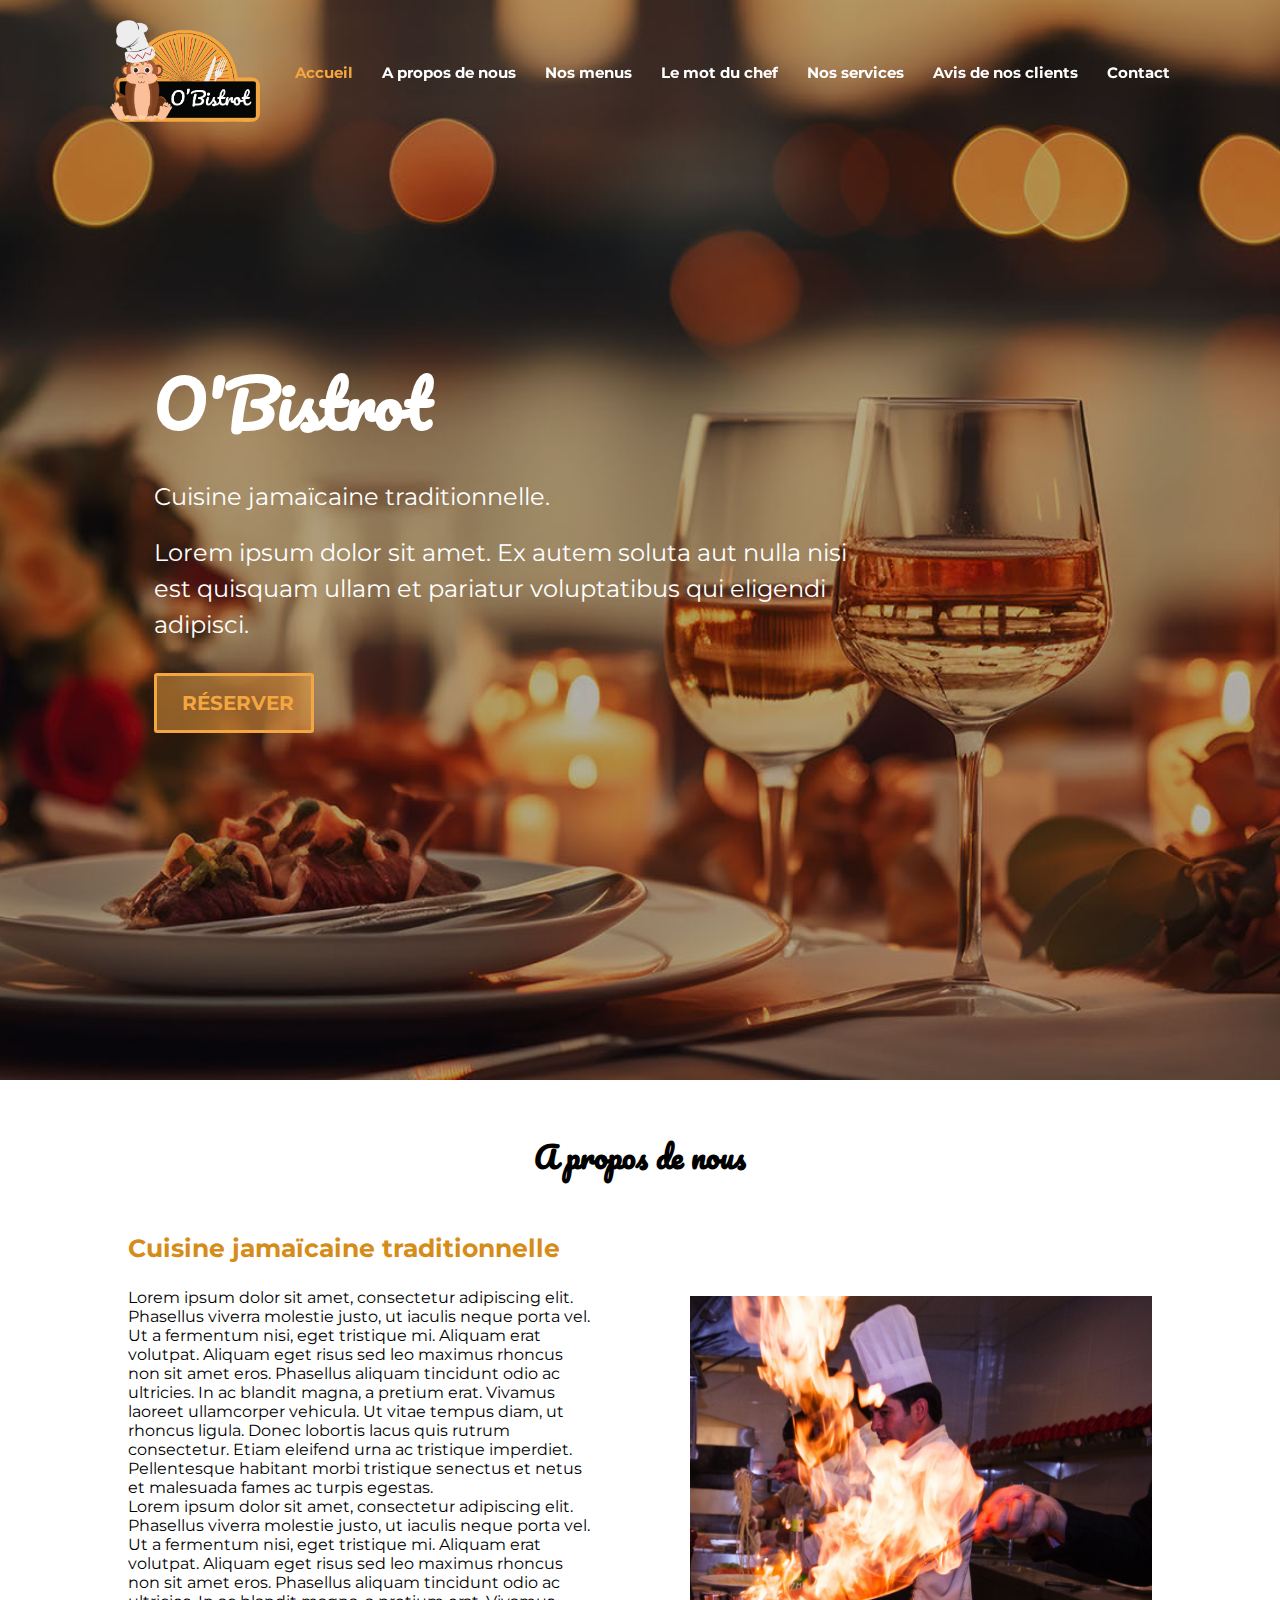
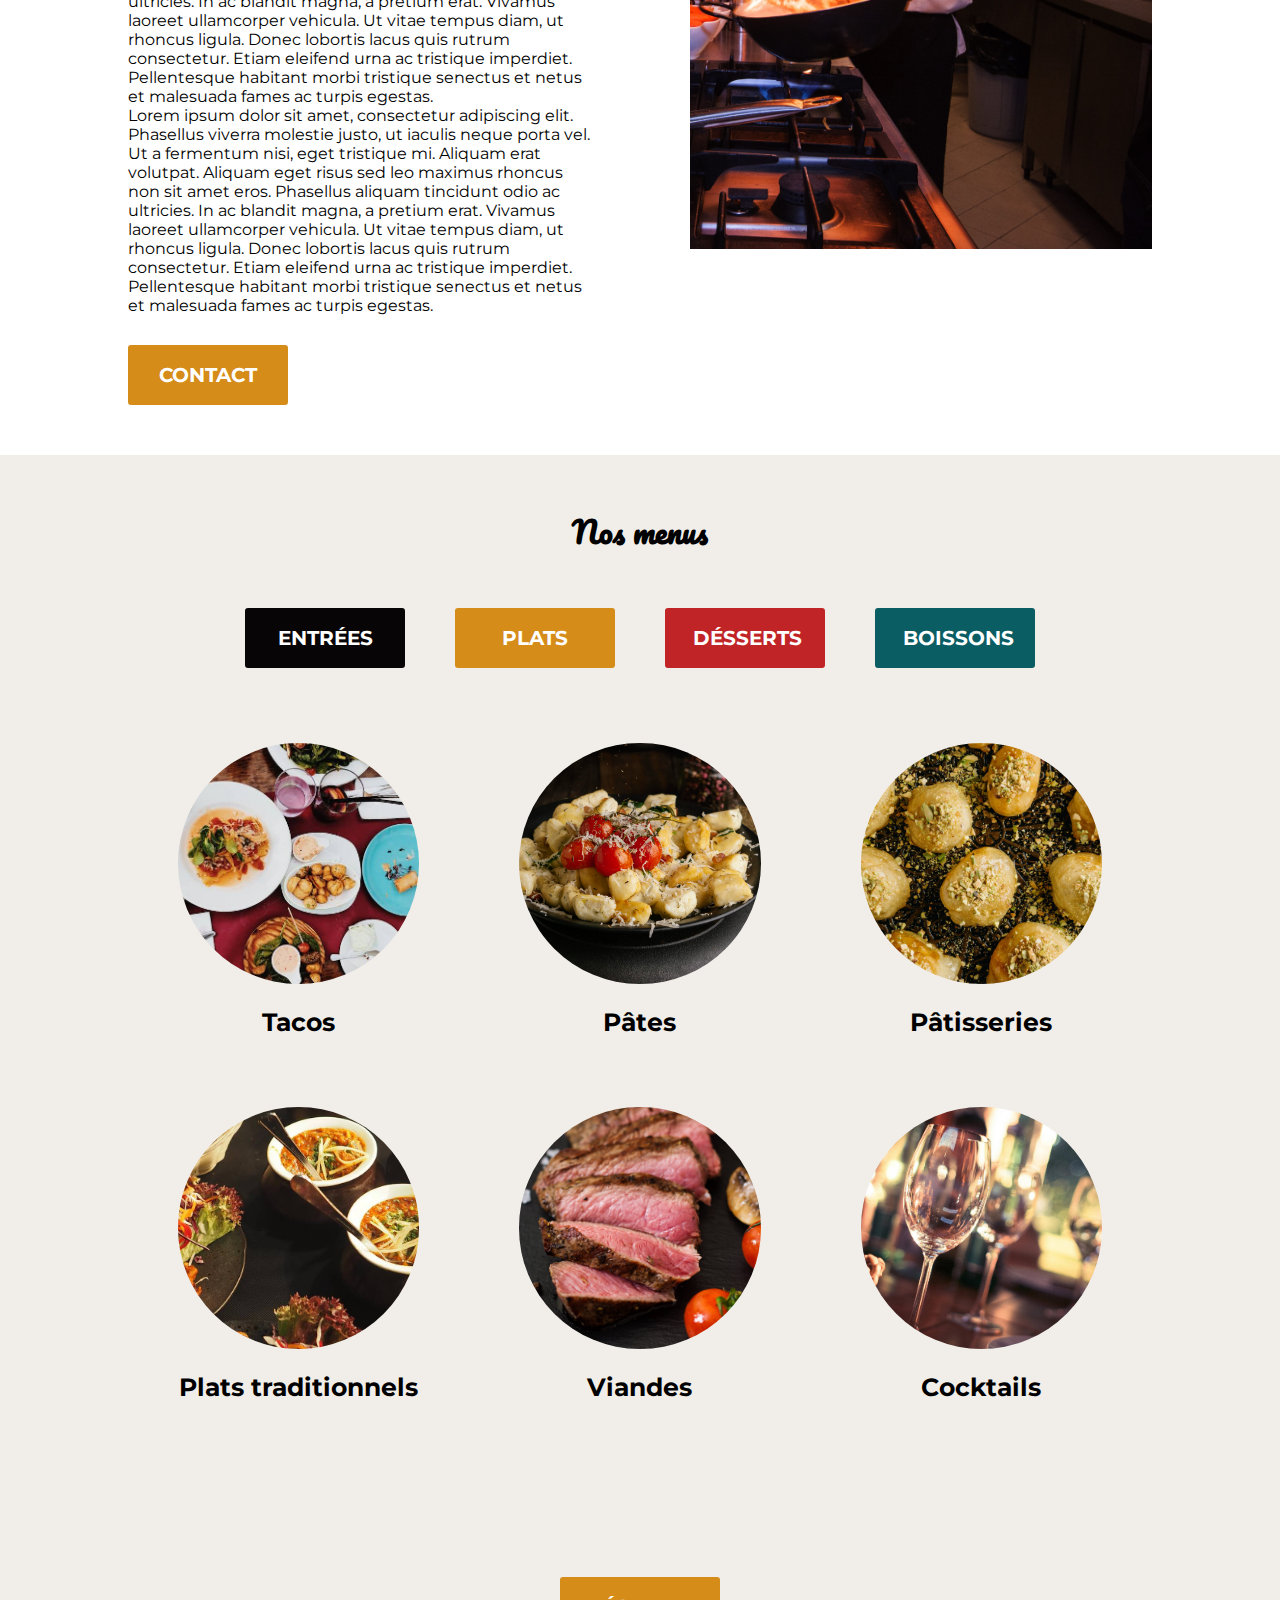
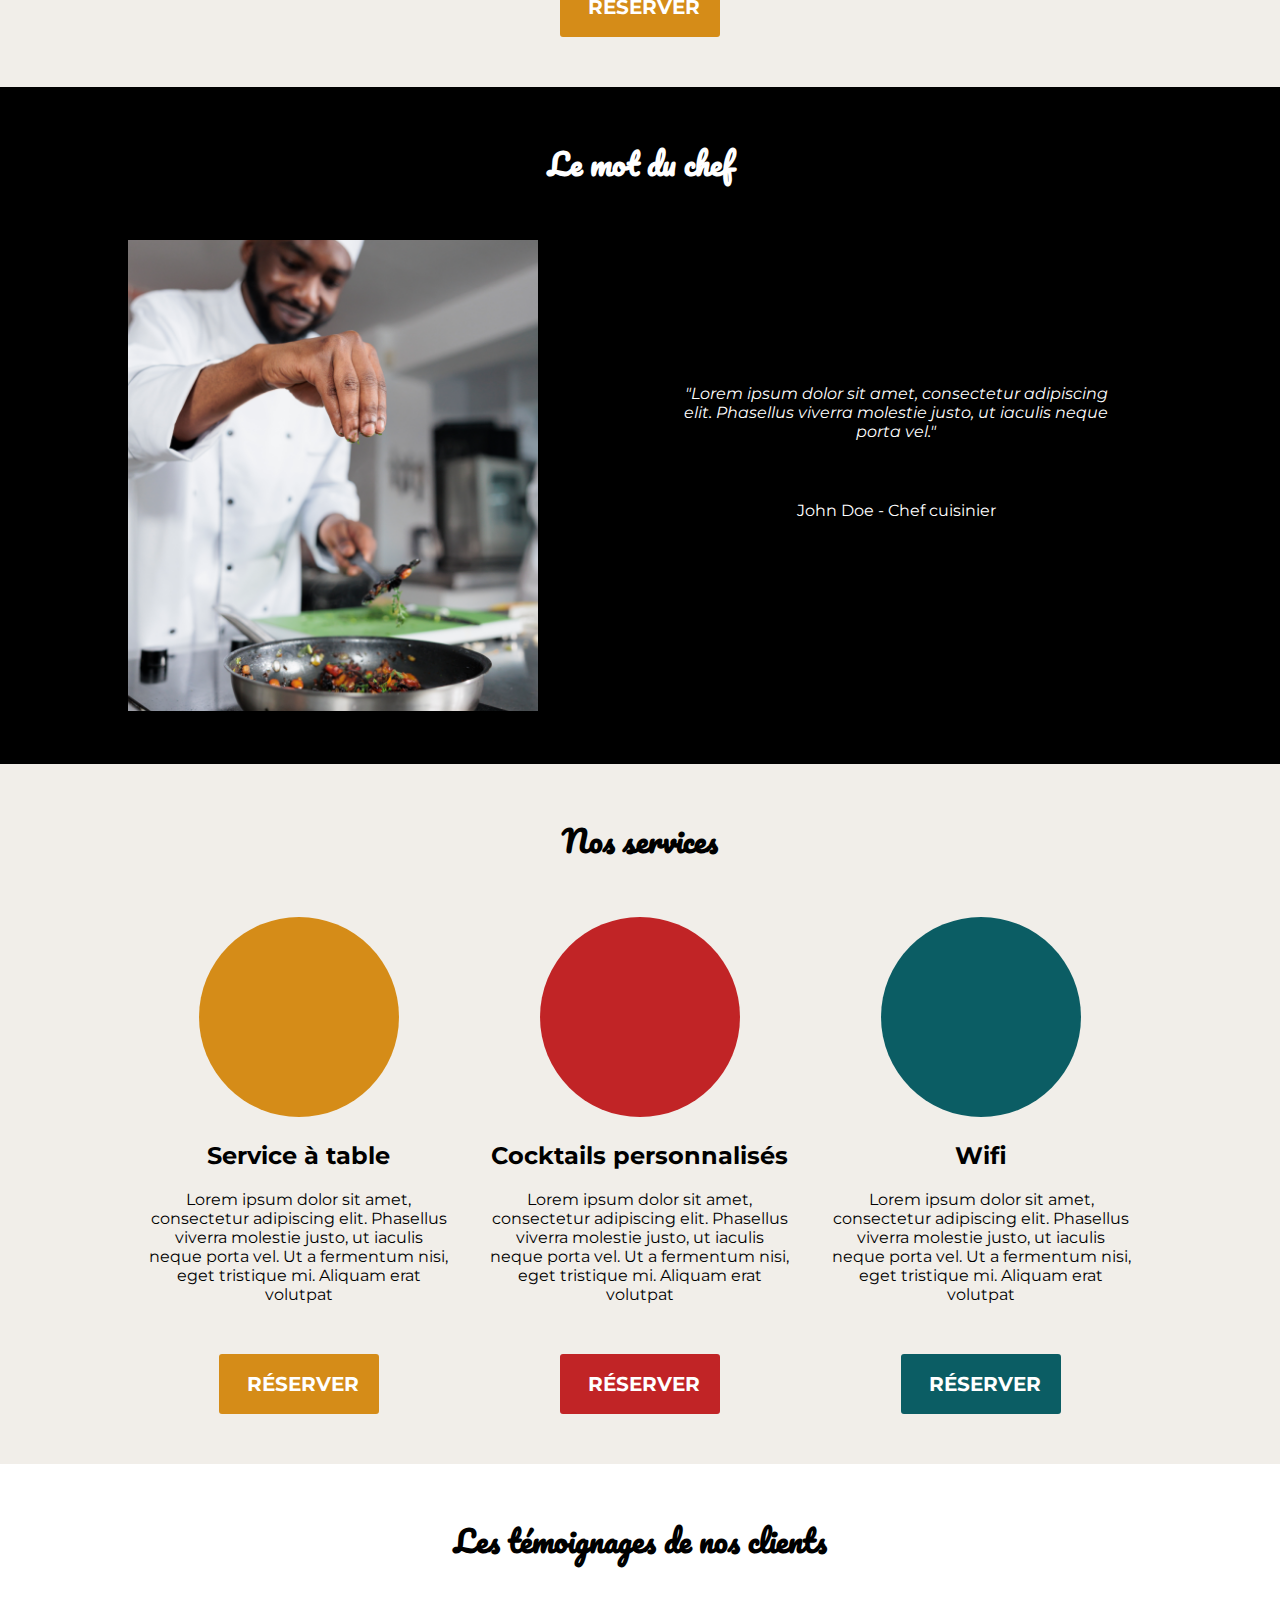
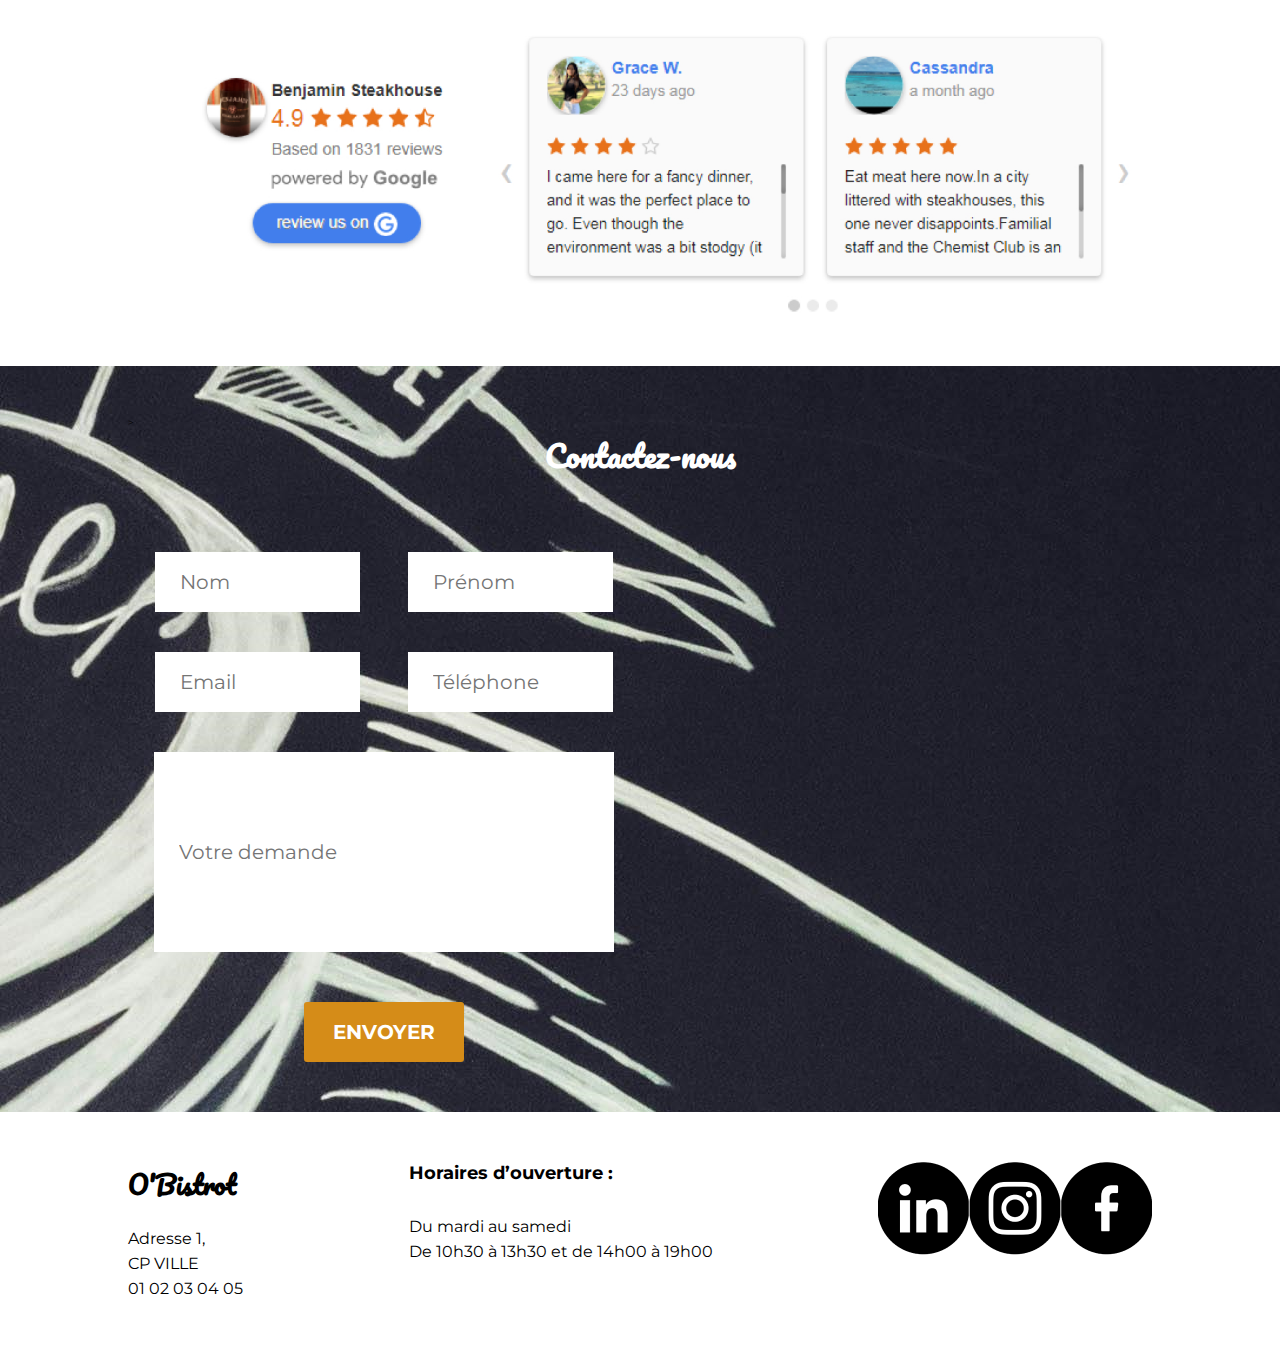
==== index.html @ c0283878 "responsive" ====
<!DOCTYPE html>
<html lang="fr">
<head>
	<meta charset="utf-8">
	<meta name="viewport" content="width=device-width, initial-scale=1">
	<title>O'Bistrot</title>
	<link rel="stylesheet" href="https://cdnjs.cloudflare.com/ajax/libs/font-awesome/6.5.1/css/all.min.css" integrity="sha512-DTOQO9RWCH3ppGqcWaEA1BIZOC6xxalwEsw9c2QQeAIftl+Vegovlnee1c9QX4TctnWMn13TZye+giMm8e2LwA==" crossorigin="anonymous" referrerpolicy="no-referrer">
	<link rel="stylesheet" href="assets/css/style.css">
	<link rel="icon" type="image/png" href="./assets/img/obistrot.png">
</head>
<body>

	<!--Header-->
	<header>
        <nav class="flexbar" >
            <a href="index.html"><img src="./assets/img/obistrot.png" alt="Logo O'Bistrot" title="logo du restaurant O'Bistrot" id="logo"><a href="index.html"></a>
            <div>
				<a href="index.html#accueil" class="active">Accueil</a>
				<a href="index.html#apropos">A propos de nous</a>
				<a href="index.html#menus">Nos menus</a>
				<a href="index.html#citation">Le mot du chef</a>
				<a href="index.html#services">Nos services</a>
				<a href="index.html#avis">Avis de nos clients</a>
				<a href="index.html#contact">Contact</a>
            </div>
        </nav>
    </header>

	<!--Section accueil-->
	<section id="accueil" class="accueil">
		<div class="accueil_section_text">
			<h1>O'Bistrot</h1>
			<p>Cuisine jamaïcaine traditionnelle.</p>
			<p>Lorem ipsum dolor sit amet. Ex autem soluta aut nulla nisi est quisquam ullam et pariatur voluptatibus qui eligendi adipisci.</p>
			<a href="#contact" class="button">Réserver</a>
		</div>
	</section>

	<!--Section A propos-->
	<section id="apropos" class="apropos">
		<div class="apropos_section_title">
			<h2>A propos de nous</h2>
		</div>
		<div class="apropos_section_text">
			<h3>Cuisine jamaïcaine traditionnelle</h3>
			<p>Lorem ipsum dolor sit amet, consectetur adipiscing elit. Phasellus viverra molestie justo, 
				ut iaculis neque porta vel. Ut a fermentum nisi, eget tristique mi. Aliquam erat volutpat. 
				Aliquam eget risus sed leo maximus rhoncus non sit amet eros. 
				Phasellus aliquam tincidunt odio ac ultricies. In ac blandit magna, a pretium erat. 
				Vivamus laoreet ullamcorper vehicula. Ut vitae tempus diam, ut rhoncus ligula. 
				Donec lobortis lacus quis rutrum consectetur. Etiam eleifend urna ac tristique imperdiet. 
				Pellentesque habitant morbi tristique senectus et netus et malesuada fames ac turpis egestas.</p>
			<p>Lorem ipsum dolor sit amet, consectetur adipiscing elit. Phasellus viverra molestie justo, 
				ut iaculis neque porta vel. Ut a fermentum nisi, eget tristique mi. Aliquam erat volutpat. 
				Aliquam eget risus sed leo maximus rhoncus non sit amet eros. 
				Phasellus aliquam tincidunt odio ac ultricies. In ac blandit magna, a pretium erat. 
				Vivamus laoreet ullamcorper vehicula. Ut vitae tempus diam, ut rhoncus ligula. 
				Donec lobortis lacus quis rutrum consectetur. Etiam eleifend urna ac tristique imperdiet. 
				Pellentesque habitant morbi tristique senectus et netus et malesuada fames ac turpis egestas.</p>
			<p>Lorem ipsum dolor sit amet, consectetur adipiscing elit. Phasellus viverra molestie justo, 
				ut iaculis neque porta vel. Ut a fermentum nisi, eget tristique mi. Aliquam erat volutpat. 
				Aliquam eget risus sed leo maximus rhoncus non sit amet eros. 
				Phasellus aliquam tincidunt odio ac ultricies. In ac blandit magna, a pretium erat. 
				Vivamus laoreet ullamcorper vehicula. Ut vitae tempus diam, ut rhoncus ligula. 
				Donec lobortis lacus quis rutrum consectetur. Etiam eleifend urna ac tristique imperdiet. 
				Pellentesque habitant morbi tristique senectus et netus et malesuada fames ac turpis egestas.</p>					
		</div>
	
		<!--A propos photo-->
		<div class="apropos_section_photo">
			<img src="./assets/img/life-style.jpg" alt="photo du cuisinier d'O'Bistrot" title="photo du cuisinier d'O'Bistrot">
		</div>

		<a href="#contact" class="button">Contact</a>	
	</section>
	
	<!--Section menu -->
	<section id="menus" class="menu">
		<div class="menu_section_text">
			<h2>Nos menus</h2>
		</div>

		<!--Liens vers chaque menu-->
		<div class="menu_choice">
			<a href="html/menu_entrees.html" class="link_menu_button brown" id="menu_entree">Entrées</a>
			<a href="html/menu_plats.html" class="link_menu_button orange" id="menu_plat">Plats</a>
			<a href="html/menu_desserts.html" class="link_menu_button red" id="menu_dessert">Désserts</a>
			<a href="html/menu_boissons.html" class="link_menu_button blue" id="menu_boisson">Boissons</a>
		</div>
	
		<!--Menu-->
		<div class="menu_contenair">
			<article class="menu_article">
				<a href="./assets/img/tacos.jpg" target="_blank"><img src="./assets/img/tacos.jpg" alt="photo illustrative de tacos" title="photo illustrative de tacos"></a>
				<div class="menu_titles">
					<h3>Tacos</h3>
				</div>
			</article>
			<article class="menu_article">
				<a href="./assets/img/pasta.jpg" target="_blank"><img src="./assets/img/pasta.jpg" alt="photo illustrative d'un plat de pâtes" title="photo illustrative d'un plat de pâtes"></a>
				<div class="menu_titles">
					<h3>Pâtes</h3>
				</div>
			</article>
			<article class="menu_article">
				<a href="./assets/img/patisserie.jpg" target="_blank"><img src="./assets/img/patisserie.jpg" alt="photo illustrative de pâtisseries" title="photo illustrative de pâtisseries"></a>
				<div class="menu_titles">
					<h3>Pâtisseries</h3>
				</div>
			</article>
			<article class="menu_article">
				<a href="./assets/img/plat.jpg" target="_blank"><img src="./assets/img/plat.jpg" alt="photo illustrative d'un plat traditionnel jamaïcain" title="photo illustrative d'un plat traditionnel jamaïcain"></a>
				<div class="menu_titles">
					<h3>Plats traditionnels</h3>
				</div>
			</article>
			<article class="menu_article">
				<a href="./assets/img/viande.jpg" target="_blank"><img src="./assets/img/viande.jpg" alt="photo illustrative d'un plat de viande" title="photo illustrative d'un plat de viande"></a>
				<div class="menu_titles">
					<h3>Viandes</h3>
				</div>
			</article>
			<article class="menu_article">
				<a href="./assets/img/coctails.jpg" target="_blank"><img src="./assets/img/coctails.jpg" alt="photo illustrative d'un verre à coctails" title="photo illustrative d'un verre à coctails"></a>
				<div class="menu_titles">
					<h3>Cocktails</h3>
				</div>
			</article>
		</div>
		<a href="#contact" class="button">Réserver</a>
	</section>

	<!--Section le mot du chef-->
	<section id="citation" class="citation">
		<div class="citation_section_title">
			<h2>Le mot du chef</h2>
		</div>
		<!--Citation photo-->
		<div class="citation_section_photo">
			<img src="./assets/img/Portrait chef.png" alt="photo du cuisinier d'O'Bistrot" title="photo du cuisinier d'O'Bistrot">
		</div>
		<div class="citation_section_text">
			<blockquote>
				<p><i>"Lorem ipsum dolor sit amet, consectetur adipiscing elit. Phasellus viverra molestie justo, ut iaculis neque porta vel."</p></i>
				<p>John Doe - Chef cuisinier</p>
			</blockquote>					
		</div>
	</section>

	<!--Services section -->
	<section id="services" class="services">
		<div class="services_section_text">
			<h2>Nos services</h2>
		</div>

		<!--Icôns-->
		<div class="icon">
			<article>
				<div class="i orange_icon_bg"><i class="fa-solid fa-utensils"></i></div>
				<h3 class="icon_title">Service à table</h3>
				<p>Lorem ipsum dolor sit amet, consectetur adipiscing elit. 
				Phasellus viverra molestie justo, ut iaculis neque porta vel. 
				Ut a fermentum nisi, eget tristique mi. Aliquam erat volutpat</p>
				<a href="#contact" class="button orange">Réserver</a>
			</article>
			<article>
				<div class="i red_icon_bg"><i class="fa-solid fa-martini-glass-citrus"></i></div>
				<h3 class="icon_title">Cocktails personnalisés</h3>
				<p>Lorem ipsum dolor sit amet, consectetur adipiscing elit. 
				Phasellus viverra molestie justo, ut iaculis neque porta vel. 
				Ut a fermentum nisi, eget tristique mi. Aliquam erat volutpat</p>
				<a href="#contact" class="button red">Réserver</a>
			</article>
			<article>
				<div class="i blue_icon_bg"><i class="fa-solid fa-wifi"></i></div>
				<h3 class="icon_title">Wifi</h3>
				<p>Lorem ipsum dolor sit amet, consectetur adipiscing elit. 
				Phasellus viverra molestie justo, ut iaculis neque porta vel. 
				Ut a fermentum nisi, eget tristique mi. Aliquam erat volutpat</p>
				<a href="#contact" class="button blue">Réserver</a>
			</article>
		</div>

	</section>

	<!--Section avis-->
	<section id="avis" class="avis">
		<div class="avis_section_title">
			<h2>Les témoignages de nos clients</h2>
		</div>
		<!--Avis photo-->
		<div class="avis_section_photo">
			<img src="./assets/img/avis-banner.jpg" alt="photo des avis clients" title="photo des avis clients">
		</div>
	</section>

	<!--Contact section-->
	<section id="contact" class="contact">
		<div class="contact_section_text"></div>>
			<h2>Contactez-nous</h2>
		</div>
		<form action="send.php" method="GET">
			<input type="nom" name="nom" id="nom" placeholder="Nom">
			<input type="prenom" name="prenom" id="prenom" placeholder="Prénom">
			<input type="email" name="email" id="email" placeholder="Email">
			<input type="telephone" name="telephone" id="telephone" placeholder="Téléphone">
			<input type="text" name="text" id="text" placeholder="Votre demande">
			<a href="#" class="button">Envoyer</a>
		</form>

		<iframe src="https://www.google.com/maps/embed?pb=!1m18!1m12!1m3!1d2896.7298575279938!2d3.7544709761658286!3d43.44535767111261!2m3!1f0!2f0!3f0!3m2!1i1024!2i768!4f13.1!3m3!1m2!1s0x12b6b5396dc9d5b9%3A0xcf8fd13df00196a9!2sEMBS%20INFORMATIQUE!5e0!3m2!1sfr!2sfr!4v1719570537551!5m2!1sfr!2sfr" width="600" height="450" style="border:0;" allowfullscreen="" loading="lazy" referrerpolicy="no-referrer-when-downgrade"></iframe>
	
	</section>

	<!-- Footer -->
	<footer>
		<div class="footer">
			<div class="footer_element">
				<h4>O'Bistrot</h4>
				<ul>
					<li>Adresse 1,</li>
					<li>CP VILLE</li>
					<li>01 02 03 04 05</li>
				</ul>
			</div>
			<div class="footer_element">
				<p class="footer_text">Horaires d’ouverture :</p>
				<ul>
					<li>Du mardi au samedi </li>
					<li>De 10h30 à 13h30 et de 14h00 à 19h00</li>
				</ul>
			</div>
			<div class="footer_element">
				<ul class="logos">
					<li><a href="#" target="_blank"><img src="./assets/img/linkedin.png" alt="photo illustrative d'un plat traditionnel jamaïcain" title="photo illustrative d'un plat traditionnel jamaïcain"></a></li>
					<li><a href="#" target="_blank"><img src="./assets/img/instagram.png" alt="photo illustrative d'un plat traditionnel jamaïcain" title="photo illustrative d'un plat traditionnel jamaïcain"></a></li>
					<li><a href="#" target="_blank"><img src="./assets/img/facebook.png" alt="photo illustrative d'un plat traditionnel jamaïcain" title="photo illustrative d'un plat traditionnel jamaïcain"></a></li>
				</ul>
			</div>
		</div>

		<script src="assets/js/navbar.js"></script>

	</footer>
</body>
</html>
---- assets/css/style.css ----
@import url('https://fonts.googleapis.com/css2?family=Montserrat:ital,wght@0,100..900;1,100..900&display=swap');
@import url('https://fonts.googleapis.com/css2?family=Montserrat:ital,wght@0,100..900;1,100..900&family=Pacifico&display=swap');

/* Eléments de base*/

*{
	padding: 0;
	margin: 0;
	box-sizing: border-box;
}

html{
    font-size: 62.5%;
}

body{
    font-family: 'Montserrat', sans-serif;
    color: black;
	max-width: 192rem;
}

:root{
	--orange:#D58C18;
	--light-orange:#F4A641;
	--blue:#0B5D64;
	--light-blue: #387B81;
	--red: #C12426;
	--light-red: #CC4C4E;
	--brown: #070505; 
	--light-brown: #353333;
}

a{
    text-decoration: none;
    color: inherit;
}

#logo{
	width: 15rem;
}

/*--Header--*/

header{
	display: flex;
	width: 100%;
	position: fixed;
    align-items: center;
	padding: 2rem 10rem;
	z-index: 2;
}

.anim-nav {
    background-color: rgba(7,5,5, 0.6);
    color: white;
}

.flexbar{
	display: flex;
	width: 192rem;
}

nav {
    margin: 0 auto;
    justify-content: space-between;
    align-items: center;
	font-size: 1.5rem;
	margin: 0 1rem;
}

nav div a {
    margin-left: 2.5rem;
    text-align: right;
	font-weight: 700;
	font-size: 1.5rem;
	color: white;
}

nav div a:hover{
    text-align: right;
}

nav div a:hover, .active{
    color: var(--light-orange);
}

/*-Section accueil*/

.accueil{
	display: flex;
	height: 108rem;
	width: 100%;
	background-image: url('../img/hero-banner.jpg');
	background-size: cover;
    background-position: center;
	flex-direction: column;
	justify-content: center;
}

.hero-banner-entrees{
	background-image: url('../img/hero-banner-entrees.png');
}

.hero-banner-plats{
	background-image: url('../img/hero-banner-plats.png');
}

.hero-banner-desserts{
	background-image: url('../img/hero-banner-desserts.png');
}

.hero-banner-boissons{
	background-image: url('../img/hero-banner-boissons.png');
}

.accueil_section_text{
	padding : 2%;
	margin: 30% 30% 30% 10%;
}

.accueil h1{
	font-size: 6.4rem;
	font-weight: 700;
	font-family: 'Pacifico';
	color: white;
}

.accueil p{
	margin-top: 2rem;
	font-size: 2.4rem;
	font-weight: 400;
	line-height: 3.6rem;
	color: white;
}

.accueil a{
	margin-top: 3rem;
	display: block;
	width: 16rem;
	height: 6rem;
	text-align: center;
	background-color: rgba(244,166,65, 0.5);
	padding: 1.5rem 2.5rem;
	color: var(--light-orange);
	font-size: 2rem;
	font-weight: 700;
	border-radius: 3px;
	border: 3px solid var(--light-orange);
	text-transform: uppercase;
}

.accueil a:hover, .apropos a:hover{
	background-color: rgba(244,166,65, 0.7);
	border: 3px solid var(--light-orange);
}

/*--Section a propos*/

.apropos{
	display: flex;
	flex-wrap: wrap;
	width: 100%;
    justify-content: space-between;
	align-items: center;
	padding: 5rem 10%;
}

.apropos_section_title {
	width: 100%;
	
}

.apropos_section_title h2 {
	text-align: center;
	font-size: 3rem;
	font-family: 'pacifico';
	width: 100%;
}

.apropos_section_text{
	width: 50%;
	padding-right: 5rem;
	padding-top: 5rem;
}

.apropos_section_text p{
	font-size: 1.6rem;
	font-weight: 400;
	color: var(--gris-fonce);
}

.apropos h3{
	color: var(--orange);
	font-size: 2.5rem;
	margin-bottom: 2.5rem;
}

.apropos_section_photo{
	width: 50%;
	padding-left: 5rem;
	height: 100%;
	padding-top: 5rem;
}

.apropos_section_photo img{
	object-fit: cover;
	width:100%;
}

/*--Section menu*/

.menu{
	width: 100%;
	display: flex;
	flex-direction: column;
	align-items: center;
	justify-content: center;
	text-align: center;
	background-color: #F1EEE9;
	padding: 5rem 0rem;
	padding-left: 10%;
	padding-right: 10%;
}

.menu_section_text{
	width: 100%;
}

.menu_choice{
	display: flex;
	flex-direction: row;
	justify-content: space-between;
	margin: 5rem 0rem;
}

.menu_section_text h2{
	text-align: center;
	font-size: 3rem;
	font-family: 'pacifico';
	width: 100%;
}

.menu_contenair{
	display: flex;
    flex-wrap: wrap;
    width: 100%;
    justify-content: center;
	margin-bottom: 10rem;
}

.menu_article{
	width:33.33%;
	height: auto;
	padding: 2.5rem 5rem;
}

.menu_article img{
	object-fit: cover;
	width:100%;
	border-radius: 50%;
}

.menu_titles h3{
	padding: 2rem 0;
	font-family: 'montserrat';
	font-size: 2.5rem;
	font-weight: 700;
}

.menu_titles p{
	color: #ffffff;
	font-size: 1.8rem;
	font-weight: 400;
}

.link_menu_button{
    display: block;
    width: 16rem;
	height: 6rem;
    text-align: center;
    padding: 1.5rem 2.5rem;
	margin: 0 2.5rem;
    color: white;
    font-size: 2rem;
    font-weight: 700;
    border-radius: 3px;
    text-transform: uppercase;
}

.link_menu_button:hover{
	background-color: white;
	border: 3px solid white;
	color: var(--light-orange);
}

/* Section menu détaillé*/
.card {
	background-color: white;
	width: 100%;
	border-radius: 5rem;
	display: flex;
	flex-direction: row;
	margin: 2.5rem 0;
}

.image-card{
	border-radius: 50%;
	width: 25%;
	margin: 5rem;
}

.card_text {
	display: flex;
	width: 100%;
	flex-direction: row;
	flex-wrap: wrap;
	align-content: center;
}

.card_text h4{
	font-family: 'Montserrat';
	font-size: 3rem;
	width: 100%;
	text-align: start;
	margin-bottom: 2rem;
}

.card_text p {
	width: 80%;
	text-align: start;
	font-family: 'Montserrat';
	font-size: 2rem;
}

.card_text_price {
	font-weight: bold;
	display: flex;
	text-align: end;
	width: 20%;
	margin-bottom: 2rem;
	font-family: 'Montserrat';
	font-size: 2rem;
}

/*--Section citation*/

.citation{
	display: flex;
	flex-wrap: wrap;
	width: 100%;
    justify-content: space-between;
	background-color: black;
	padding: 5rem 10%;
	align-items: center;
}

.citation_section_title {
	width: 100%;
	
}

.citation_section_title h2 {
	text-align: center;
	font-size: 3rem;
	font-family: 'pacifico';
	width: 100%;
	color: #ffffff;
	
}

.citation_section_text p{
	font-size: 1.6rem;
	font-weight: 400;
	color: white;
	text-align: center;
	padding:3rem;
}

.citation_section_photo{
	width: 40%;
	height: 100%;
	margin-top: 5rem;
}

.citation_section_photo img{
	object-fit: cover;
	width:100%;
}

.citation_section_text{
	width: 50%;
}

/*Section services*/

.services{
	width: 100%;
	display: flex;
	flex-direction: column;
	align-items: center;
	text-align: center;
	padding: 5rem 10%;
	background-color: #F1EEE9;
}

.services_section_text{
	margin-bottom: 5rem;
	width: 100%;
}

.services_section_text h2{
	text-align: center;
	font-size: 3rem;
	font-family: 'pacifico';
	width: 100%;
}

.services_section_text p{
	font-size: 1.8rem;
	font-weight: 400;
	color: var(--gris-fonce);
}

.icon{
	display: flex;
}

.icon article{
	display: flex;
	flex-direction: column;
	align-items: center;
	justify-content: center;
	margin: 0 2%;
}

.icon article div{
	height: 13rem;
	width: 13rem;
	border-radius: 100%;
	display: flex;
	justify-content: center;
	align-items: center;
	padding: 10rem;
}

.icon article  div i{
	font-size: 8rem;
	color: var(--brown);
}

.icon article  div i:hover{
	color: var(--light-orange);
}

.icon_title{
	margin-top: 2.4rem;
	font-size: 2.4rem;
	font-weight: 700;
	margin-bottom: 2rem;
}

.icon article p{
	color: var(--gris-fonce);
	font-size: 1.6rem;
	margin-bottom: 2rem;
}

.orange_icon_bg{
	background-color: var(--orange);
}

.red_icon_bg{
	background-color: var(--red);
}

.blue_icon_bg{
	background-color: var(--blue);
}

/*Section avis*/

.avis{
	display: flex;
	width: 100%;
    justify-content: center;
	padding: 5rem 10%;
	align-items: center;
	flex-direction: column;
}

.avis_section_title {
	width: 100%;
}

.avis_section_title h2 {
	text-align: center;
	font-size: 3rem;
	font-family: 'pacifico';
	width: 100%;
	
}

.avis_section_photo{
	width: 100%;
	height: 100%;
	margin-top: 5rem;
}

.avis_section_photo img{
	object-fit: cover;
	width:100%;
}

/*Section contact */

.contact{
	display: flex;
	flex-direction: row;
	align-items: center;
	text-align: center;
	padding: 5rem 10%;
	background-image: url(../img/contact-banner.jpg);
	flex-wrap: wrap;
}

.contact h2{
	text-align: center;
	font-size: 3rem;
	font-family: 'pacifico';
	width: 100%;
	color: #ffffff;
}

.contact p{
	margin-top: 2rem;
	color: var(--gris-fonce);
	font-size: 1.8rem;
}

.contact form{
	width: 50%;
    margin-top: 5rem;
    display: flex;
    flex-direction: row;
    text-align: left;
    font-size: 2rem;
    align-items: end;
    justify-content: space-evenly;
	flex-wrap: wrap;
}

.contact form input{
	align-items: end;
	margin: 2rem;
	background-color: white;
	border: none;
	line-height: 5.4rem;
	font-size: 2rem;
	height: 6rem;
	font-weight: 400;
	font: 2rem;
	font-family: 'Montserrat';
	padding: 1.5rem 2.5rem;
}

#nom{
	width:40%;
}

#prenom{
	width:40%;
}

#email{
	width:40%;
}

#telephone{
	width:40%;
}

#text{
	width:90%;
	height: 20rem;
}

.button-envoyer{
    display: block;
    width: 16rem;
	height: 6rem;
    text-align: center;
    background-color: var(--orange);
    padding: 1.5rem 2.5rem;
    color: white;
    font-size: 2rem;
    font-weight: 700;
    border-radius: 3px;
    border: 3px solid var(--orange);
    text-transform: uppercase;
	margin-top: 3rem;
}

iframe{
	width: 50%;
}


/* Boutons */

.button{
    display: block;
    width: 16rem;
	height: 6rem;
    text-align: center;
    background-color: var(--orange);
    padding: 1.5rem 2.5rem;
    color: white;
    font-size: 2rem;
    font-weight: 700;
    border-radius: 3px;
    border: 3px solid var(--orange);
    text-transform: uppercase;
	margin-top: 3rem;
}

a.button:hover{
    background-color: white;
	border: 3px solid white;
	color: var(--light-orange);
}

.brown{
	border: 3px solid var(--brown);
	background-color: var(--brown);
}

.orange{
	border: 3px solid var(--orange);
	background-color: var(--orange);
}

.red{
	border: 3px solid var(--red);
	background-color: var(--red);
}

.blue{
	border: 3px solid var(--blue);
	background-color: var(--blue);
}

/*--Footer*/

.footer{
	position: relative;
	Width: 100%;
	display: flex;
	justify-content: space-between;
	padding: 5rem 10%;
	display: flex;
	justify-content: space-between;
}

.footer_text{
	font-family: 'montserrat';
	font-weight: 700;
	font-size: 1.8rem;
	display: flex;
	align-items: center;
	width: 100%;
	padding-bottom: 3rem;
}

.footer_element ul, .footer_element li {
	font-family: 'montserrat';
	font-weight: 400;
	font-size: 1.6rem;
	line-height: 2.5rem;
	color: black;
	list-style: none;
	margin: 0;
	padding: 0;
}

.footer_element h4{
	padding-bottom: 2rem;
	font-family: 'pacifico';
	font-size: 2.5rem;
	font-weight: 700;
}

.logos{
	display: flex;
	flex-direction: row;
}

/* --- Responsive --- */

/* --- Tablettes--- */
@media screen and (max-width: 1080px){

	header {
		padding: 2rem 5rem;
	}

	.accueil_section_text {
		padding: 0;
		margin: 30% 10%;
	}

	.apropos {
		flex-direction: column;
	}
	
	.apropos article {
		width: 100%;
	}

	.apropos_section_title h2 {
		margin-bottom: 2rem;
	}

	.apropos_section_text {
		padding: 0;
		margin-bottom: 2rem;
		width: 100%;
	}

	.apropos_section_photo {
		padding: 0;
		margin-bottom: 2rem;
		width: 100%;
	}

	.menu_section_text {
		margin-bottom: 0;
	}

	.menu_article {
		width: 50%;
		padding: 1rem 5rem;
	}
	
	.menu_section_text {
		padding: 0 5rem;
		margin-bottom: 2rem;
	}

	.menu_section_text h2 {
		font-size: 3rem;
	}

	.menu_choice{
	width:100%;
	}

	.icon_title {
		font-size: 1.5rem;
	}

	.link_menu_button {
		padding: 1.5rem 1rem;
	}

	#nom{
		width:100%;
	}
	
	#prenom{
		width:100%;
	}
	
	#email{
		width:100%;
	}
	
	#telephone{
		width:100%;
	}
	
	#text{
		width:100%;
	}
	
}

@media screen and (max-width: 920px){
	.accueil a {
		width: 100%;
	}

	.menu_choice {
		flex-direction: column;
		margin: 0;
	}

	.link_menu_button {
		width: 100%;
		margin: 2rem 0;
	}

	.button {
		width: 100%;
	}

	.footer {
		flex-direction: column;
		margin: 0;
		padding: 0;
	}

	.footer_element{
		margin : 2rem 10%;
	}

	.footer_element h4 {
		padding-bottom: 1rem;
	}

	.footer_text {
		padding-bottom: 1rem;
	}
}

/* --- Smartphones --- */
@media screen and (max-width: 780px){
	.flexbar {
		flex-direction: column;
	}

	nav div a {
		margin-left: 1rem;
		font-size: 1rem;
	}

	.accueil_section_text {
		padding: 2rem;
		text-align: center;
	}

	.accueil h1 {
		font-size: 4rem;
	}

	.accueil a {
		width: 100%;
		margin: 2rem 0 0 0;
		font-size: 1.5rem;
	}

	.accueil p {
		font-size: 2rem;
		line-height: 2.5rem;
	}

	.apropos {
		flex-direction: column;
	}
	
	.apropos article {
		width: 100%;
	}

	.apropos_section_text {
		padding: 0 5rem;
		margin-bottom: 2rem;
	}

	.menu_section_text {
		margin-bottom: 0;
	}

	.menu_article {
		width: 100%;
		padding: 1rem 5rem;
	}
	
	.menu_section_text {
		padding: 0 5rem;
		margin-bottom: 2rem;
	}

	.menu_section_text h2 {
		font-size: 3rem;
	}

	.services {
		height: auto;
		padding: 5rem 5rem;
	}

	.services_section_text h2 {
		font-size: 3rem;
	}

	.icon {
		display: flex;
		flex-direction: column;
	}

	.icon_title {
		font-size: 2rem;
	}

	.contact {
		padding: 5rem;
	}

	.contact h2 {
		font-size: 3rem;
	}

	.contact form {
		flex-direction: column;
	}

	.contact form input {
		width: 20rem;
		margin-right: 0;
		margin-bottom: 2rem;
	}

	#nom{
		width:100%;
	}
	
	#prenom{
		width:100%;
	}
	
	#email{
		width:100%;
	}
	
	#telephone{
		width:100%;
	}
	
	#text{
		width:100%;
		height: 20rem;
	}

  
  }
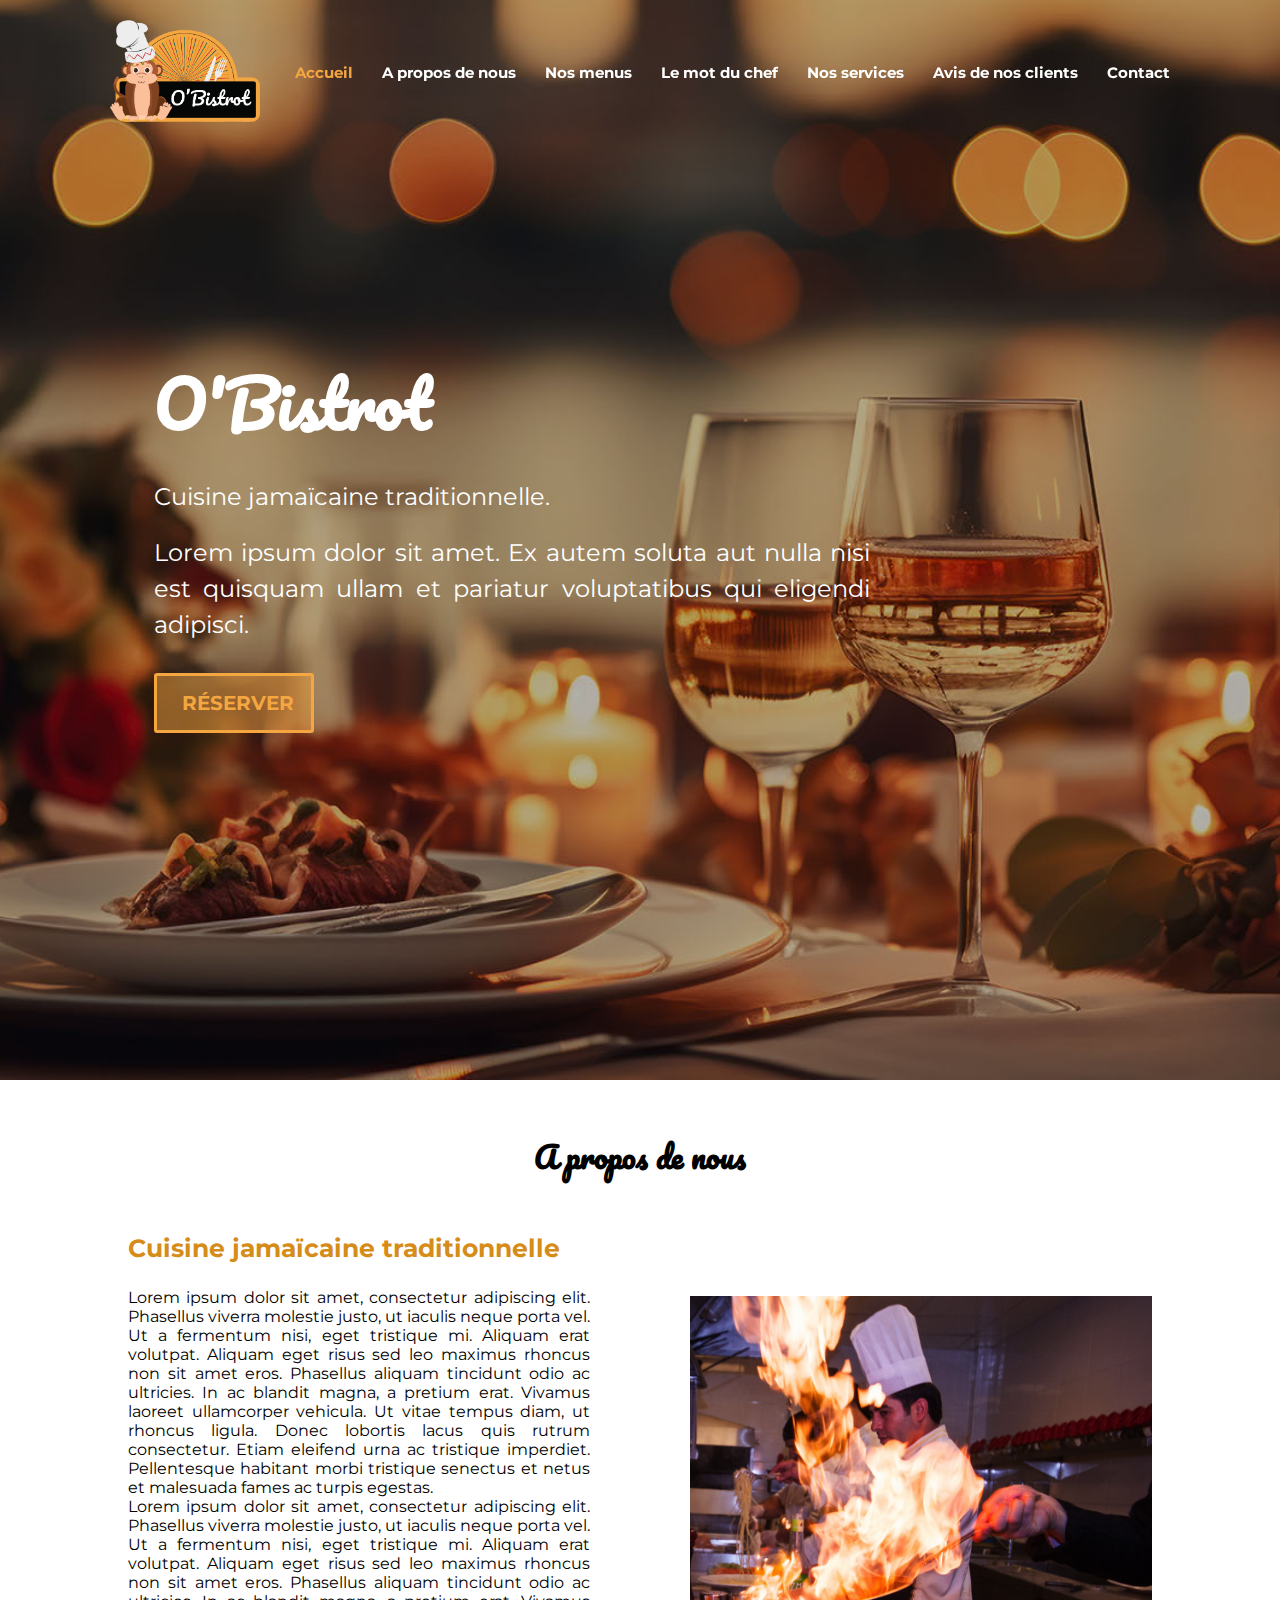
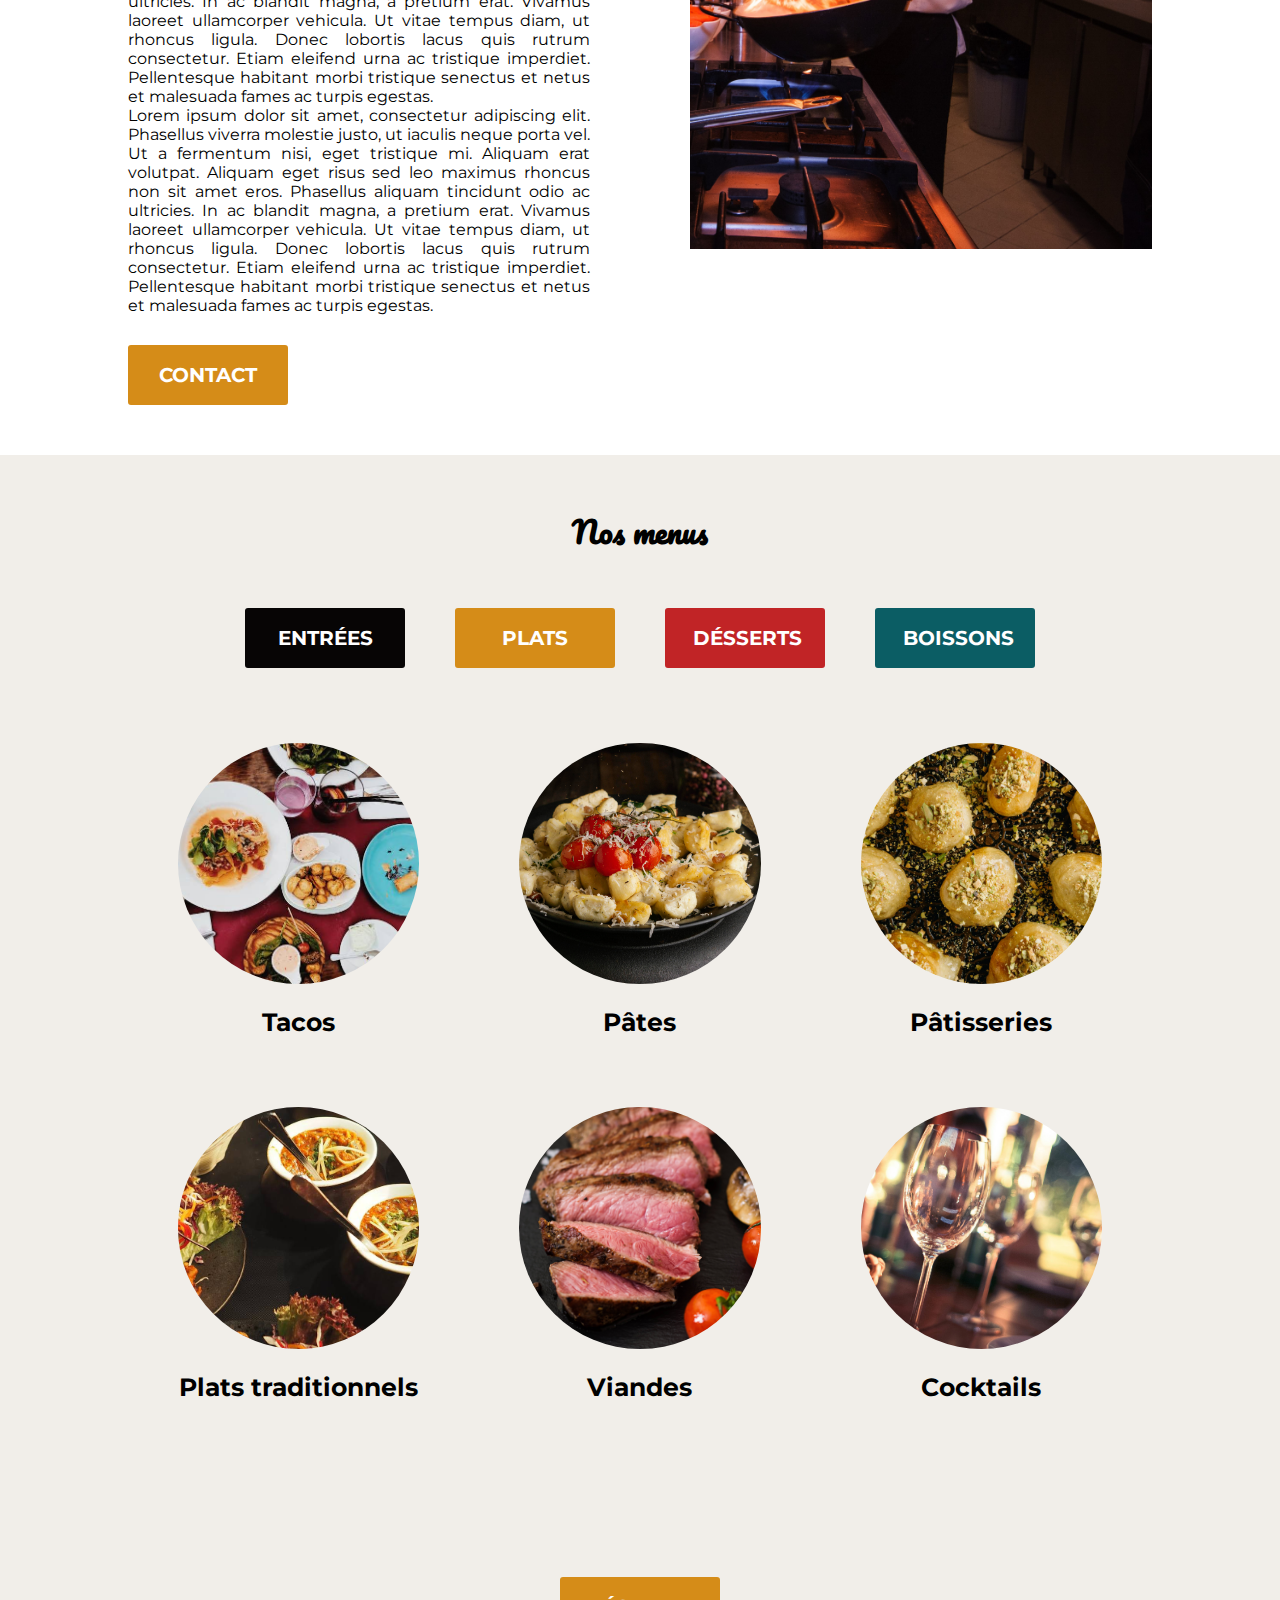
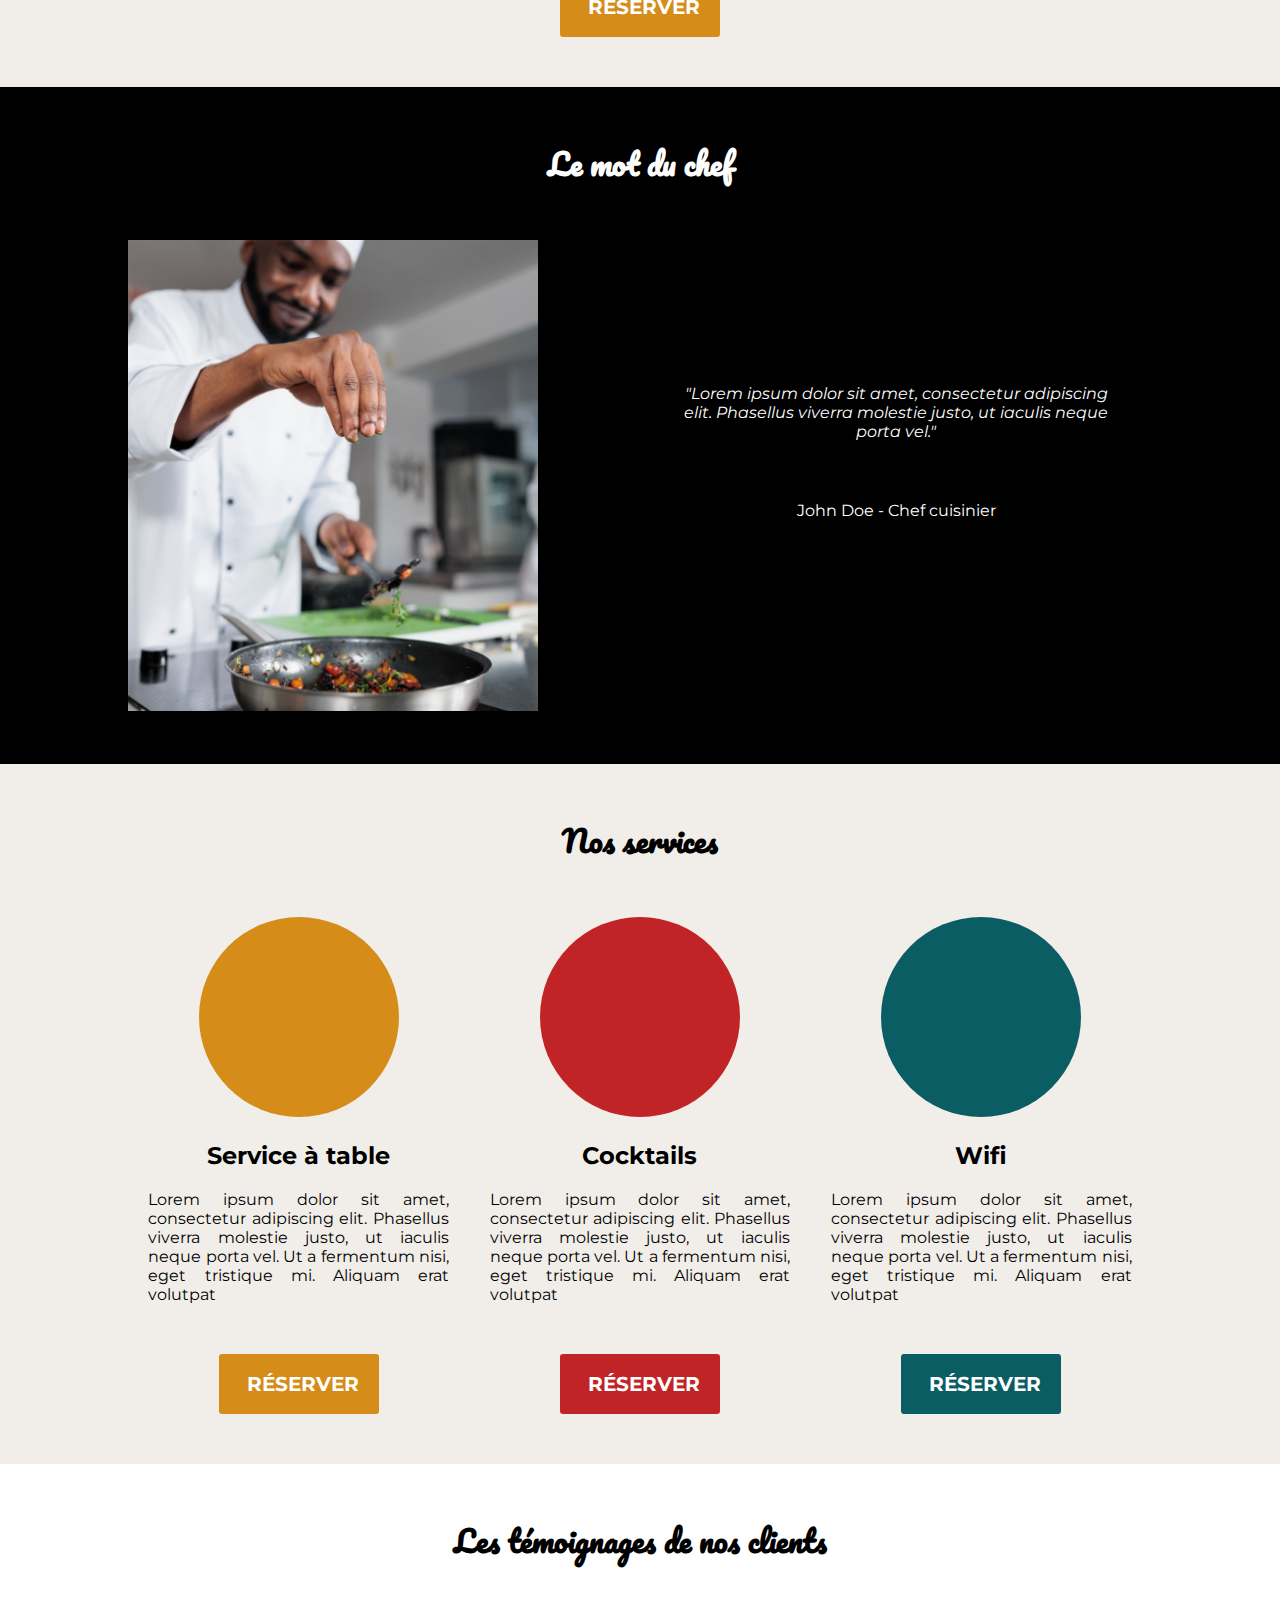
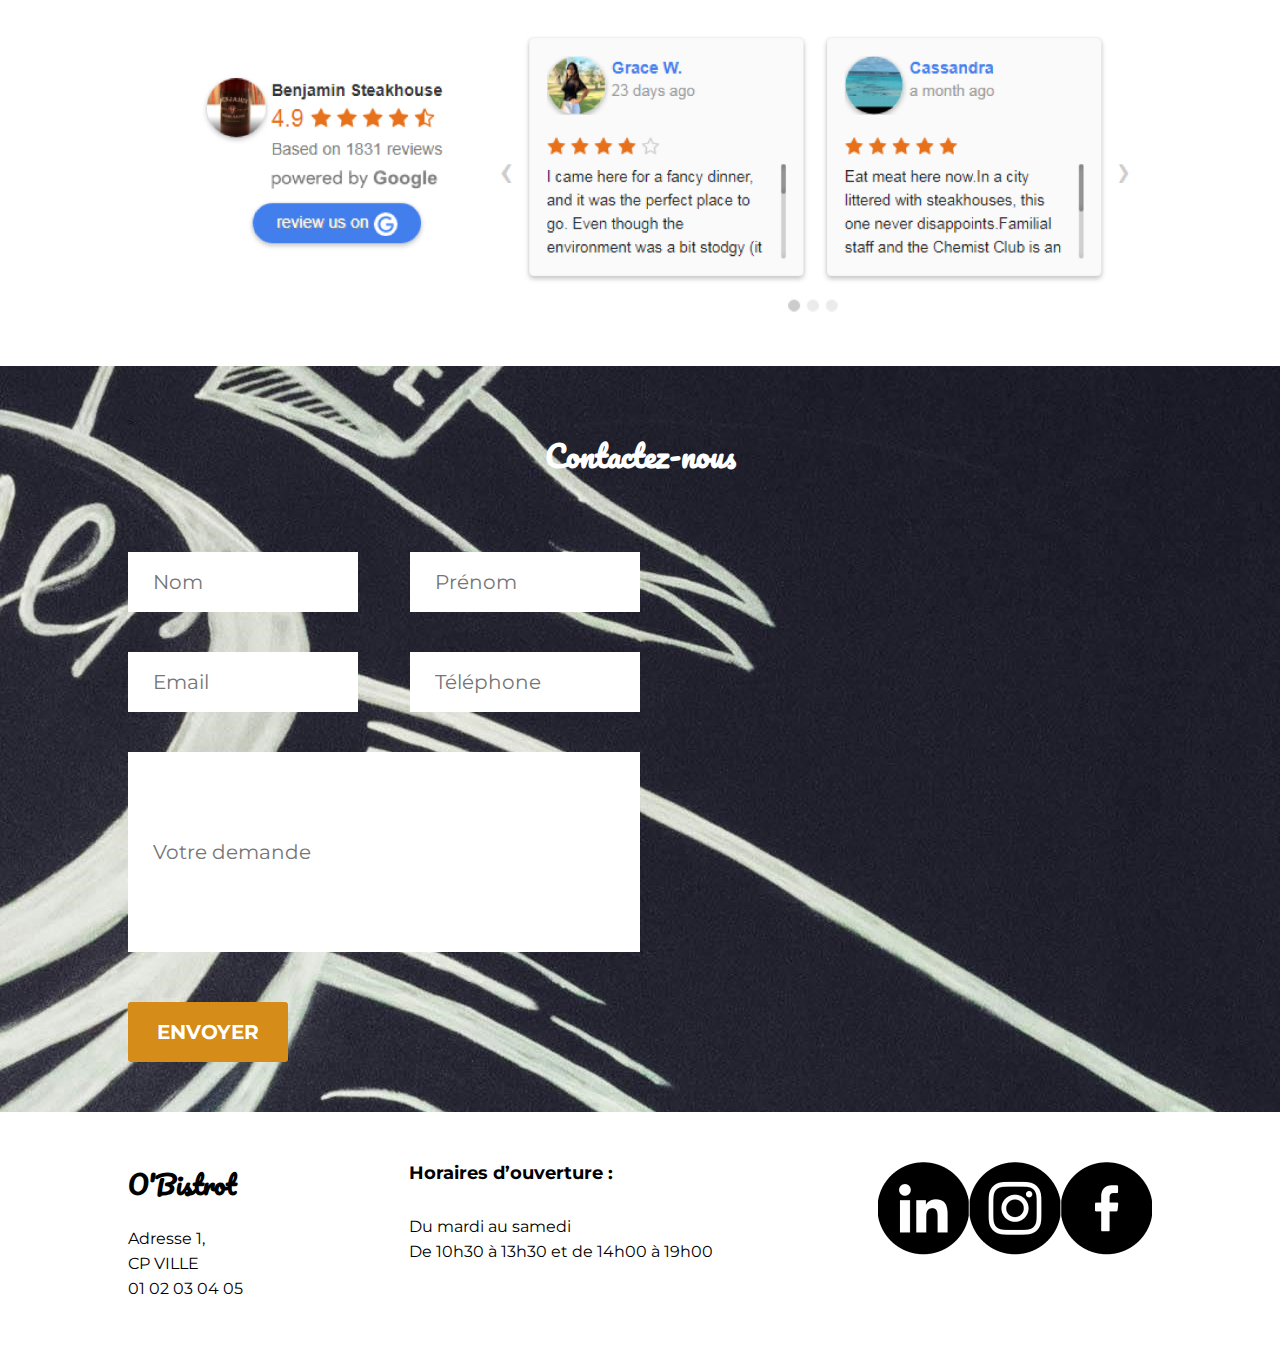
==== commit 11015868: "update_responsive" ====
--- a/index.html
+++ b/index.html
@@ -157,7 +157,7 @@
 		<div class="icon">
 			<article>
 				<div class="i orange_icon_bg"><i class="fa-solid fa-utensils"></i></div>
-				<h3 class="icon_title">Service à table</h3>
+				<h3 class="icon_title">Service à table<br></h3>
 				<p>Lorem ipsum dolor sit amet, consectetur adipiscing elit. 
 				Phasellus viverra molestie justo, ut iaculis neque porta vel. 
 				Ut a fermentum nisi, eget tristique mi. Aliquam erat volutpat</p>
@@ -165,7 +165,7 @@
 			</article>
 			<article>
 				<div class="i red_icon_bg"><i class="fa-solid fa-martini-glass-citrus"></i></div>
-				<h3 class="icon_title">Cocktails personnalisés</h3>
+				<h3 class="icon_title">Cocktails</h3>
 				<p>Lorem ipsum dolor sit amet, consectetur adipiscing elit. 
 				Phasellus viverra molestie justo, ut iaculis neque porta vel. 
 				Ut a fermentum nisi, eget tristique mi. Aliquam erat volutpat</p>
--- a/assets/css/style.css
+++ b/assets/css/style.css
@@ -131,6 +131,7 @@
 	font-weight: 400;
 	line-height: 3.6rem;
 	color: white;
+	text-align: justify;
 }
 
 .accueil a{
@@ -187,6 +188,7 @@
 	font-size: 1.6rem;
 	font-weight: 400;
 	color: var(--gris-fonce);
+	text-align: justify;
 }
 
 .apropos h3{
@@ -423,6 +425,7 @@
 
 .icon{
 	display: flex;
+	width: 100%;
 }
 
 .icon article{
@@ -463,6 +466,7 @@
 	color: var(--gris-fonce);
 	font-size: 1.6rem;
 	margin-bottom: 2rem;
+	text-align: justify;
 }
 
 .orange_icon_bg{
@@ -545,13 +549,13 @@
     text-align: left;
     font-size: 2rem;
     align-items: end;
-    justify-content: space-evenly;
+    justify-content: space-between;
 	flex-wrap: wrap;
 }
 
 .contact form input{
 	align-items: end;
-	margin: 2rem;
+	margin: 2rem 0;
 	background-color: white;
 	border: none;
 	line-height: 5.4rem;
@@ -564,23 +568,23 @@
 }
 
 #nom{
-	width:40%;
+	width:45%;
 }
 
 #prenom{
-	width:40%;
+	width:45%;
 }
 
 #email{
-	width:40%;
+	width:45%;
 }
 
 #telephone{
-	width:40%;
+	width:45%;
 }
 
 #text{
-	width:90%;
+	width:100%;
 	height: 20rem;
 }
 
@@ -600,10 +604,10 @@
 	margin-top: 3rem;
 }
 
-iframe{
-	width: 50%;
-}
-
+iframe {
+    width: 43%;
+    margin: 0 0 0 5rem;
+}
 
 /* Boutons */
 
@@ -754,10 +758,6 @@
 	width:100%;
 	}
 
-	.icon_title {
-		font-size: 1.5rem;
-	}
-
 	.link_menu_button {
 		padding: 1.5rem 1rem;
 	}
@@ -801,6 +801,60 @@
 
 	.button {
 		width: 100%;
+		margin: 1rem 0;
+	}
+
+	.contact {
+		padding: 5rem 10%;
+		flex-direction: column;
+	}
+
+	.contact h2 {
+		font-size: 3rem;
+	}
+
+	.contact form {
+		flex-direction: column;
+		width: 100%;
+		align-items: flex-start;
+	}
+
+	.contact form input {
+		width: 20rem;
+		margin-right: 0;
+		margin-bottom: 2rem;
+	}
+
+	iframe {
+		width: 100%;
+		margin: 1rem 0;
+		display: none;
+	}
+
+	#nom{
+		width:100%;
+		margin: 1rem 0;
+	}
+	
+	#prenom{
+		width:100%;
+		margin: 1rem 0;
+	}
+	
+	#email{
+		width:100%;
+		margin: 1rem 0;
+	}
+	
+	#telephone{
+		width:100%;
+		margin: 1rem 0;
+	}
+	
+	#text{
+		width:100%;
+		height: 20rem;
+		margin: 1rem 0;
 	}
 
 	.footer {
@@ -834,7 +888,7 @@
 	}
 
 	.accueil_section_text {
-		padding: 2rem;
+		padding: 0;
 		text-align: center;
 	}
 
@@ -862,8 +916,12 @@
 	}
 
 	.apropos_section_text {
-		padding: 0 5rem;
+		padding: 0;
 		margin-bottom: 2rem;
+	}
+
+	.menu_contenair {
+		margin: 2rem 0;
 	}
 
 	.menu_section_text {
@@ -872,7 +930,7 @@
 
 	.menu_article {
 		width: 100%;
-		padding: 1rem 5rem;
+		padding: 0;
 	}
 	
 	.menu_section_text {
@@ -884,9 +942,26 @@
 		font-size: 3rem;
 	}
 
+	.citation {
+		flex-direction: column;
+	}
+
+	.citation_section_photo {
+		width: 100%;
+	}
+
+	.citation_section_text {
+		width: 100%;
+	}
+
+	.citation_section_text p {
+		font-size: 1.5rem;
+		padding: 2rem 0;
+	}
+
 	.services {
 		height: auto;
-		padding: 5rem 5rem;
+		padding: 5rem 0;
 	}
 
 	.services_section_text h2 {
@@ -898,48 +973,20 @@
 		flex-direction: column;
 	}
 
+	.icon article {
+        margin: 2.5rem 0;
+        padding: 0 10%;
+    }
+
 	.icon_title {
-		font-size: 2rem;
-	}
-
-	.contact {
-		padding: 5rem;
-	}
-
-	.contact h2 {
-		font-size: 3rem;
-	}
-
-	.contact form {
-		flex-direction: column;
-	}
-
-	.contact form input {
-		width: 20rem;
-		margin-right: 0;
-		margin-bottom: 2rem;
-	}
-
-	#nom{
-		width:100%;
-	}
-	
-	#prenom{
-		width:100%;
-	}
-	
-	#email{
-		width:100%;
-	}
-	
-	#telephone{
-		width:100%;
-	}
-	
-	#text{
-		width:100%;
-		height: 20rem;
-	}
+		font-size: 2.5rem;
+	}
+
+	.icon article div {
+		height: 30rem;
+		width: 30rem;
+	}
+
 
   
   }
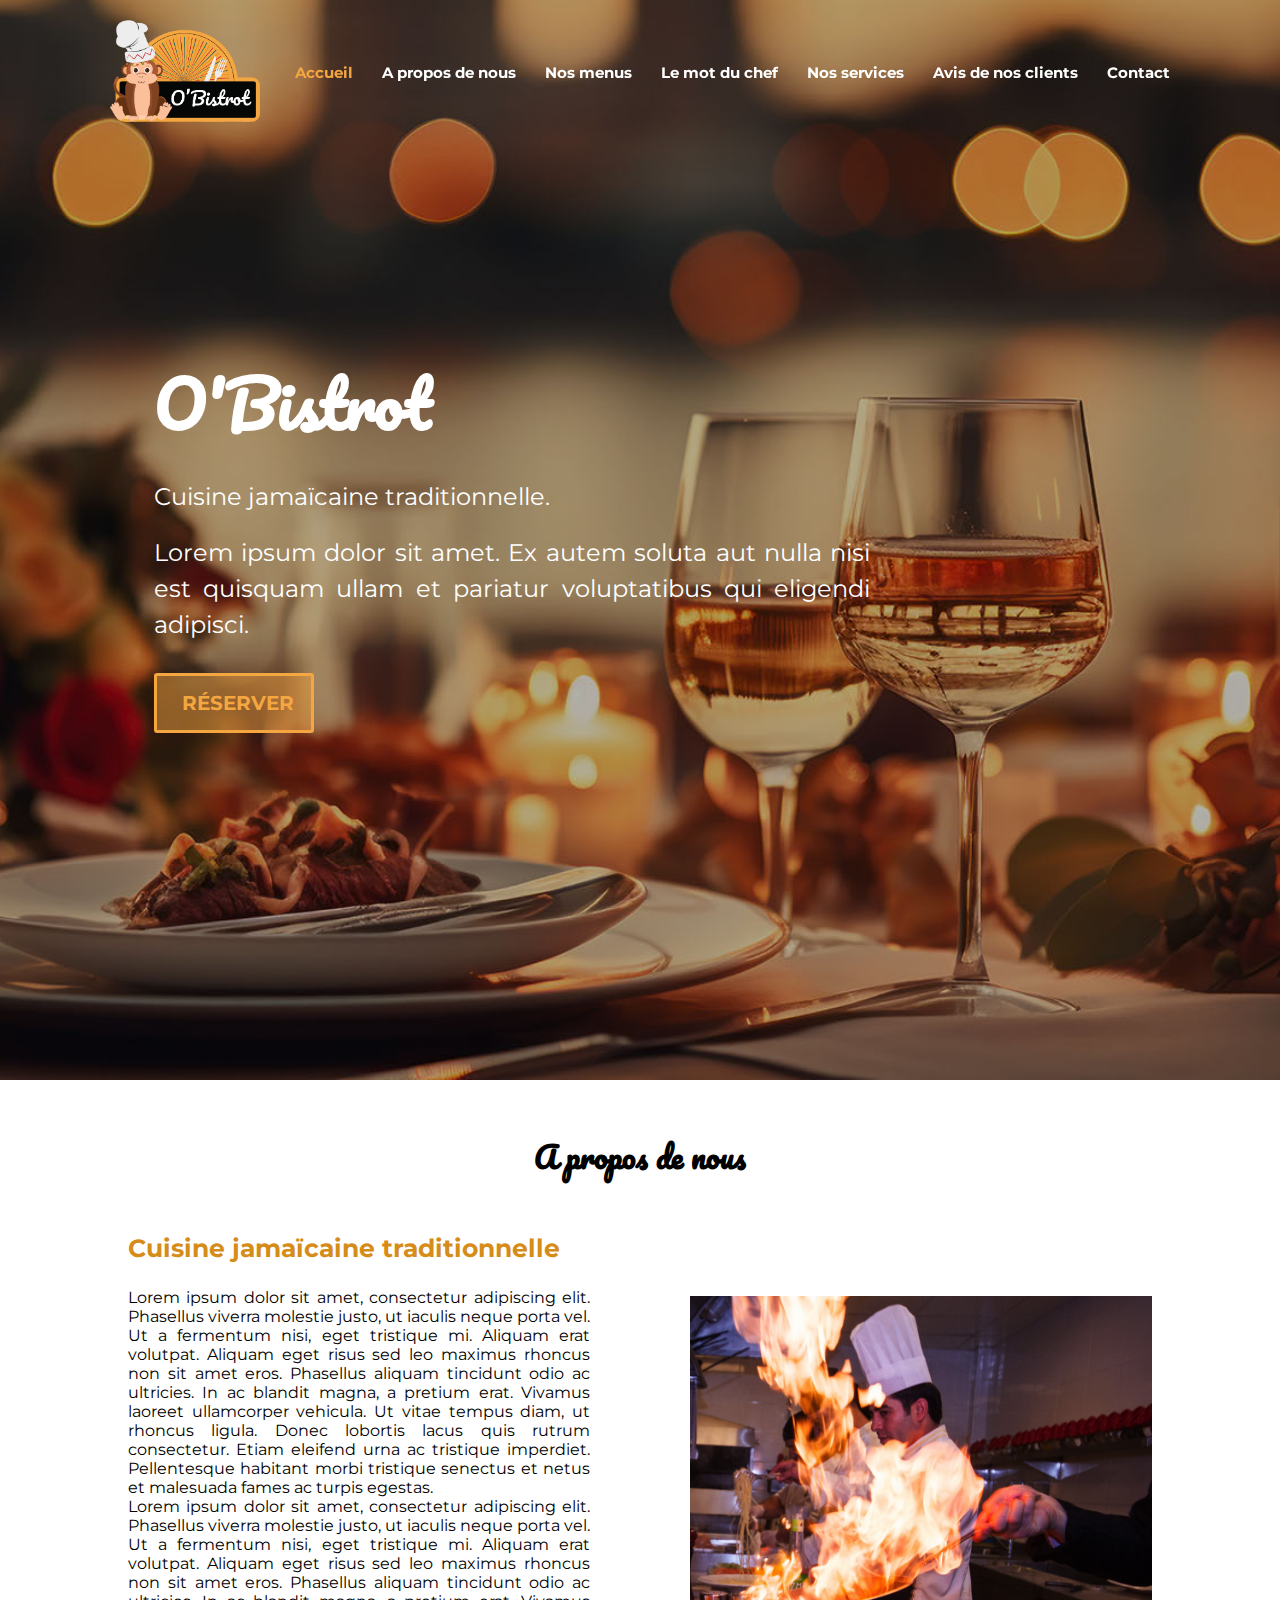
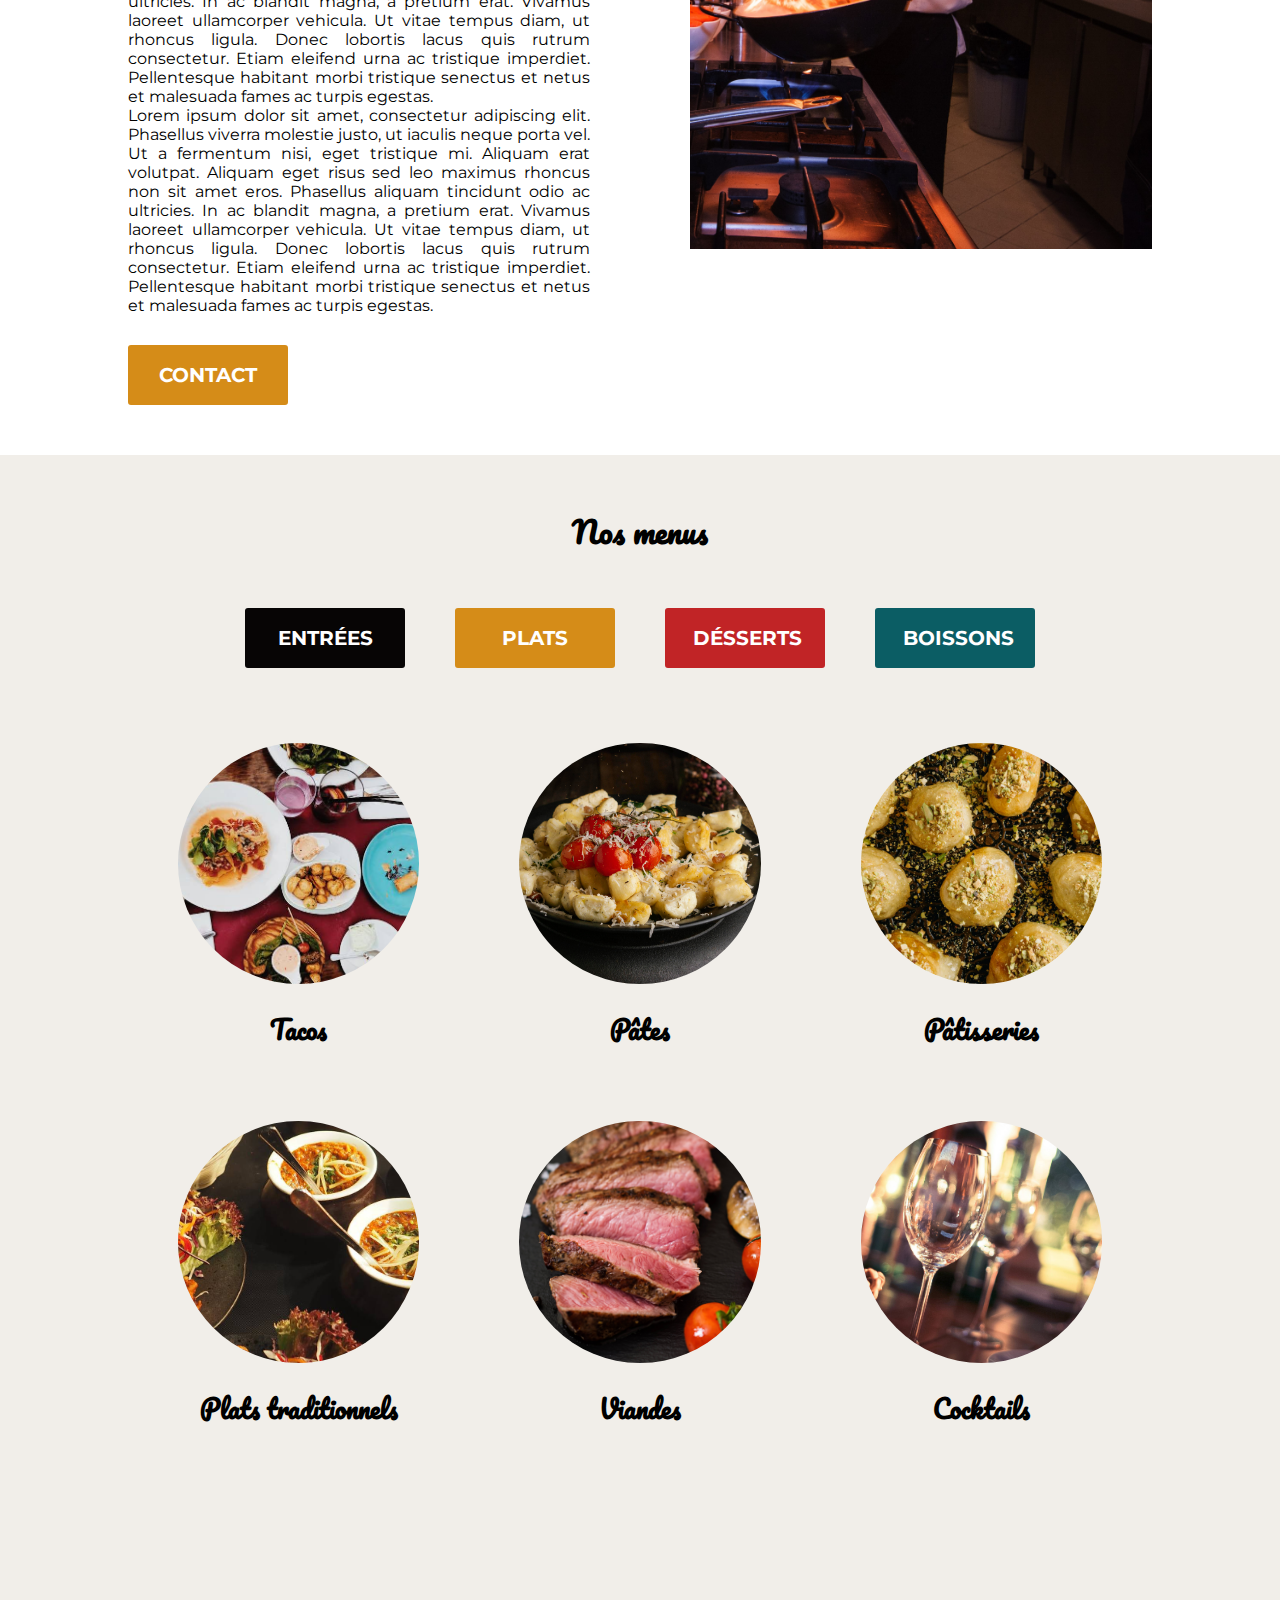
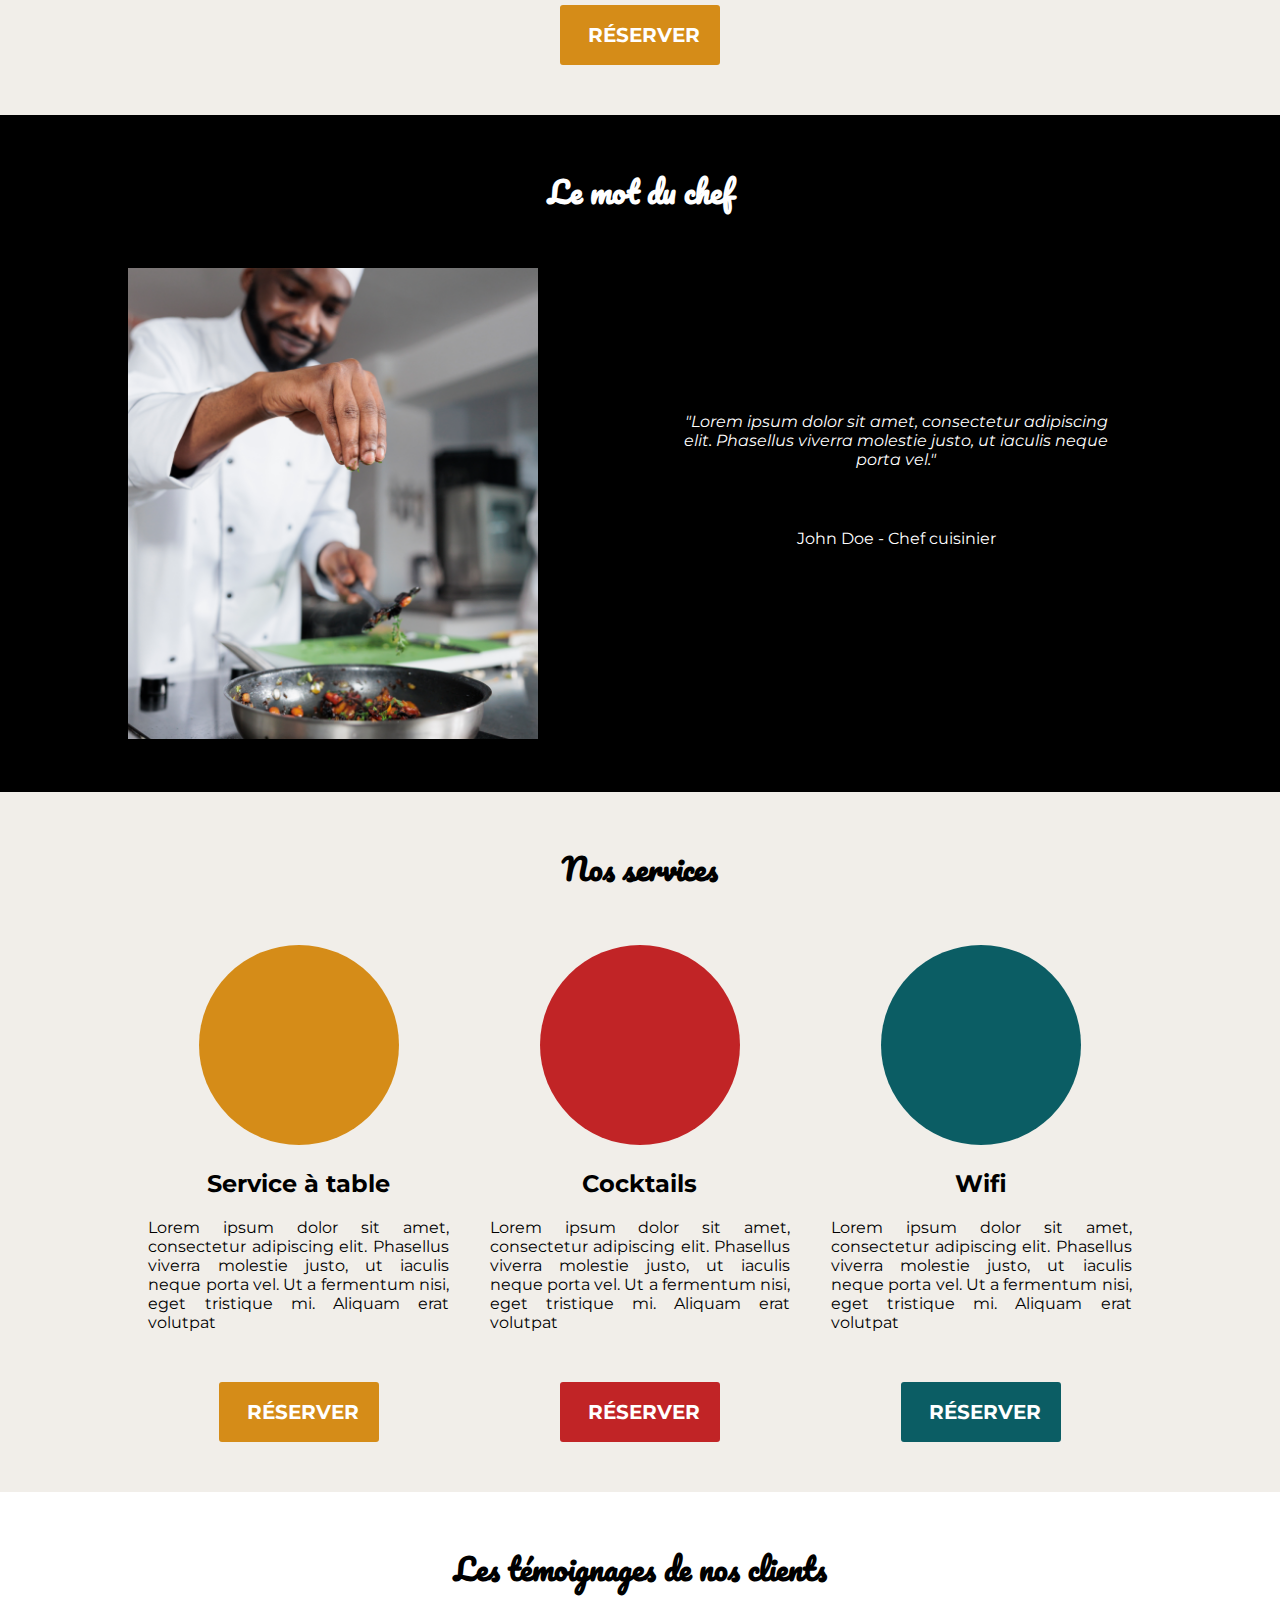
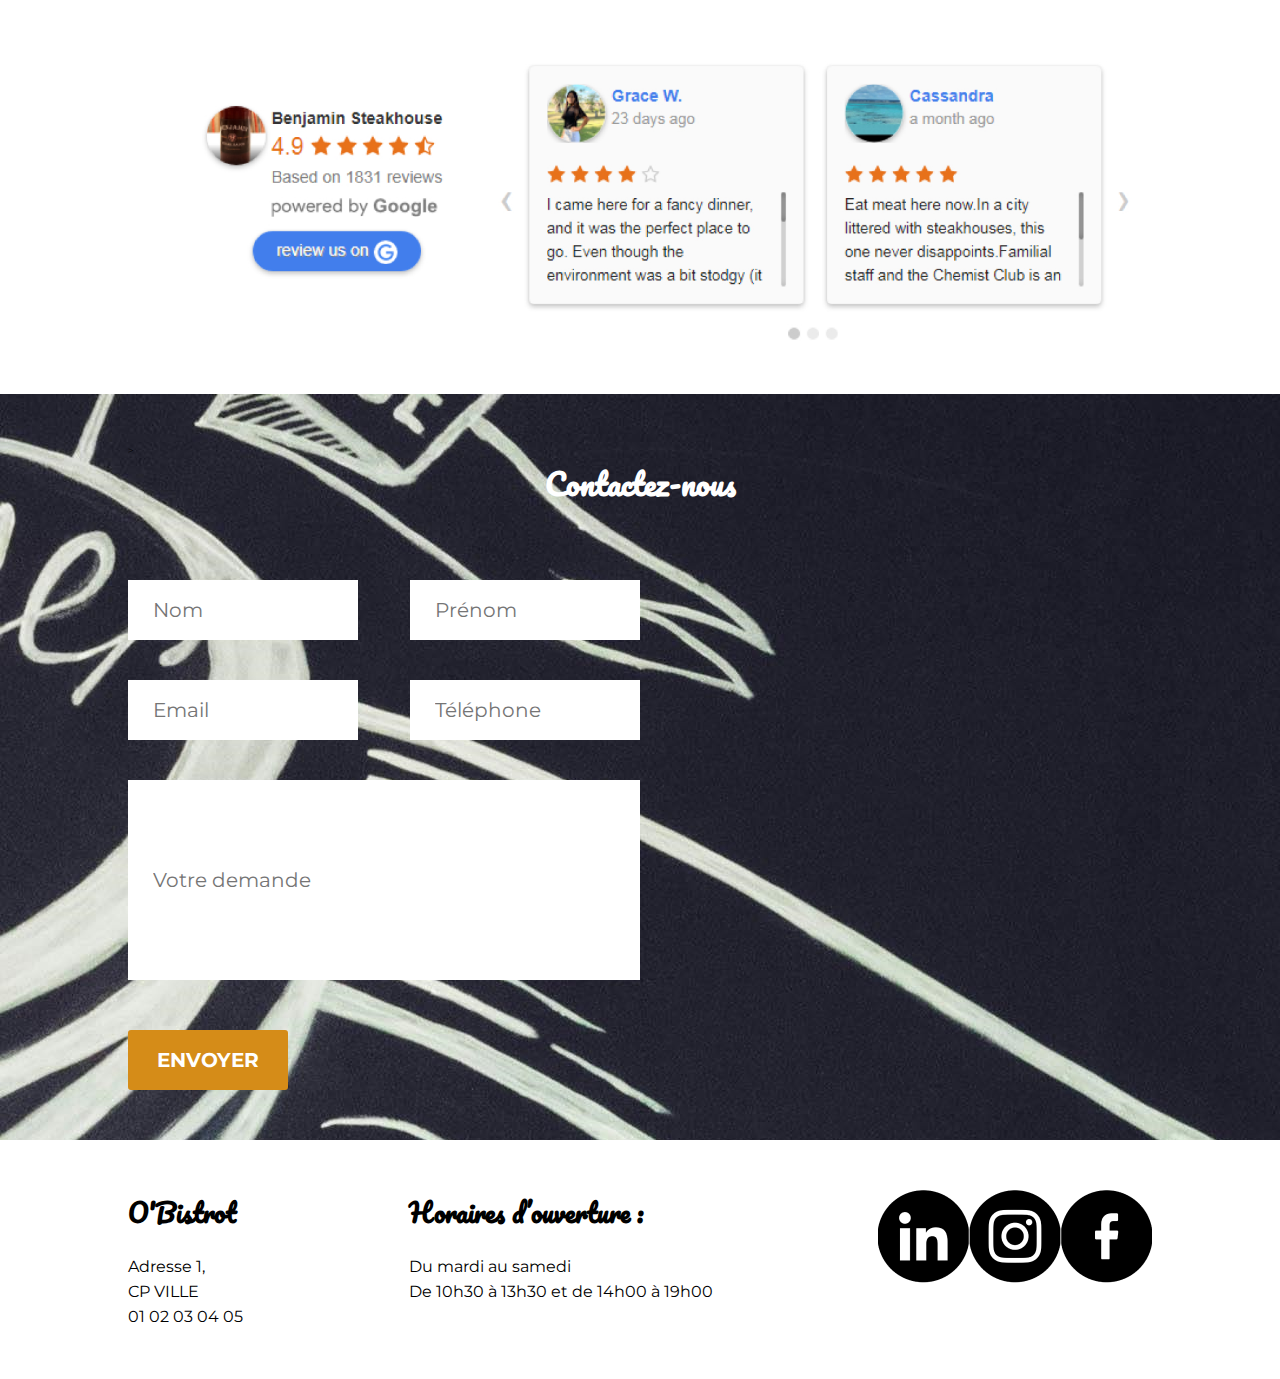
==== commit 7db890d7: "update_style" ====
--- a/index.html
+++ b/index.html
@@ -224,7 +224,7 @@
 				</ul>
 			</div>
 			<div class="footer_element">
-				<p class="footer_text">Horaires d’ouverture :</p>
+				<h4>Horaires d’ouverture :</h4>
 				<ul>
 					<li>Du mardi au samedi </li>
 					<li>De 10h30 à 13h30 et de 14h00 à 19h00</li>
--- a/assets/css/style.css
+++ b/assets/css/style.css
@@ -264,7 +264,7 @@
 
 .menu_titles h3{
 	padding: 2rem 0;
-	font-family: 'montserrat';
+	font-family: 'Pacifico';
 	font-size: 2.5rem;
 	font-weight: 700;
 }
@@ -320,7 +320,7 @@
 }
 
 .card_text h4{
-	font-family: 'Montserrat';
+	font-family: 'Pacifico';
 	font-size: 3rem;
 	width: 100%;
 	text-align: start;
@@ -340,8 +340,9 @@
 	text-align: end;
 	width: 20%;
 	margin-bottom: 2rem;
-	font-family: 'Montserrat';
-	font-size: 2rem;
+	font-family: 'Pacifico';
+	font-size: 2.5rem;
+	color: var(--brown);
 }
 
 /*--Section citation*/
@@ -828,7 +829,6 @@
 	iframe {
 		width: 100%;
 		margin: 1rem 0;
-		display: none;
 	}
 
 	#nom{
@@ -861,6 +861,8 @@
 		flex-direction: column;
 		margin: 0;
 		padding: 0;
+		align-items: center;
+		text-align: center;
 	}
 
 	.footer_element{
@@ -987,7 +989,39 @@
 		width: 30rem;
 	}
 
-
+	.card {
+		flex-direction: column;
+		align-items: center;
+	}
+
+	.image-card {
+		width: 100%;
+		padding: 2rem;
+		margin: 0;
+	}
+
+	.card_text h4 {
+		text-align: center;
+	}
+
+	.card_text {
+		flex-direction: column;
+		align-content: center;
+		justify-content: center;
+	}
+
+	.card_text p {
+		width: 100%;
+		text-align: center;
+		margin-bottom: 2rem;
+	}
+
+	.card_text_price {
+		display: block;
+		text-align: center;
+		width: 100%;
+		margin-bottom: 2rem;
+	}
+
+}
   
-  }
-  
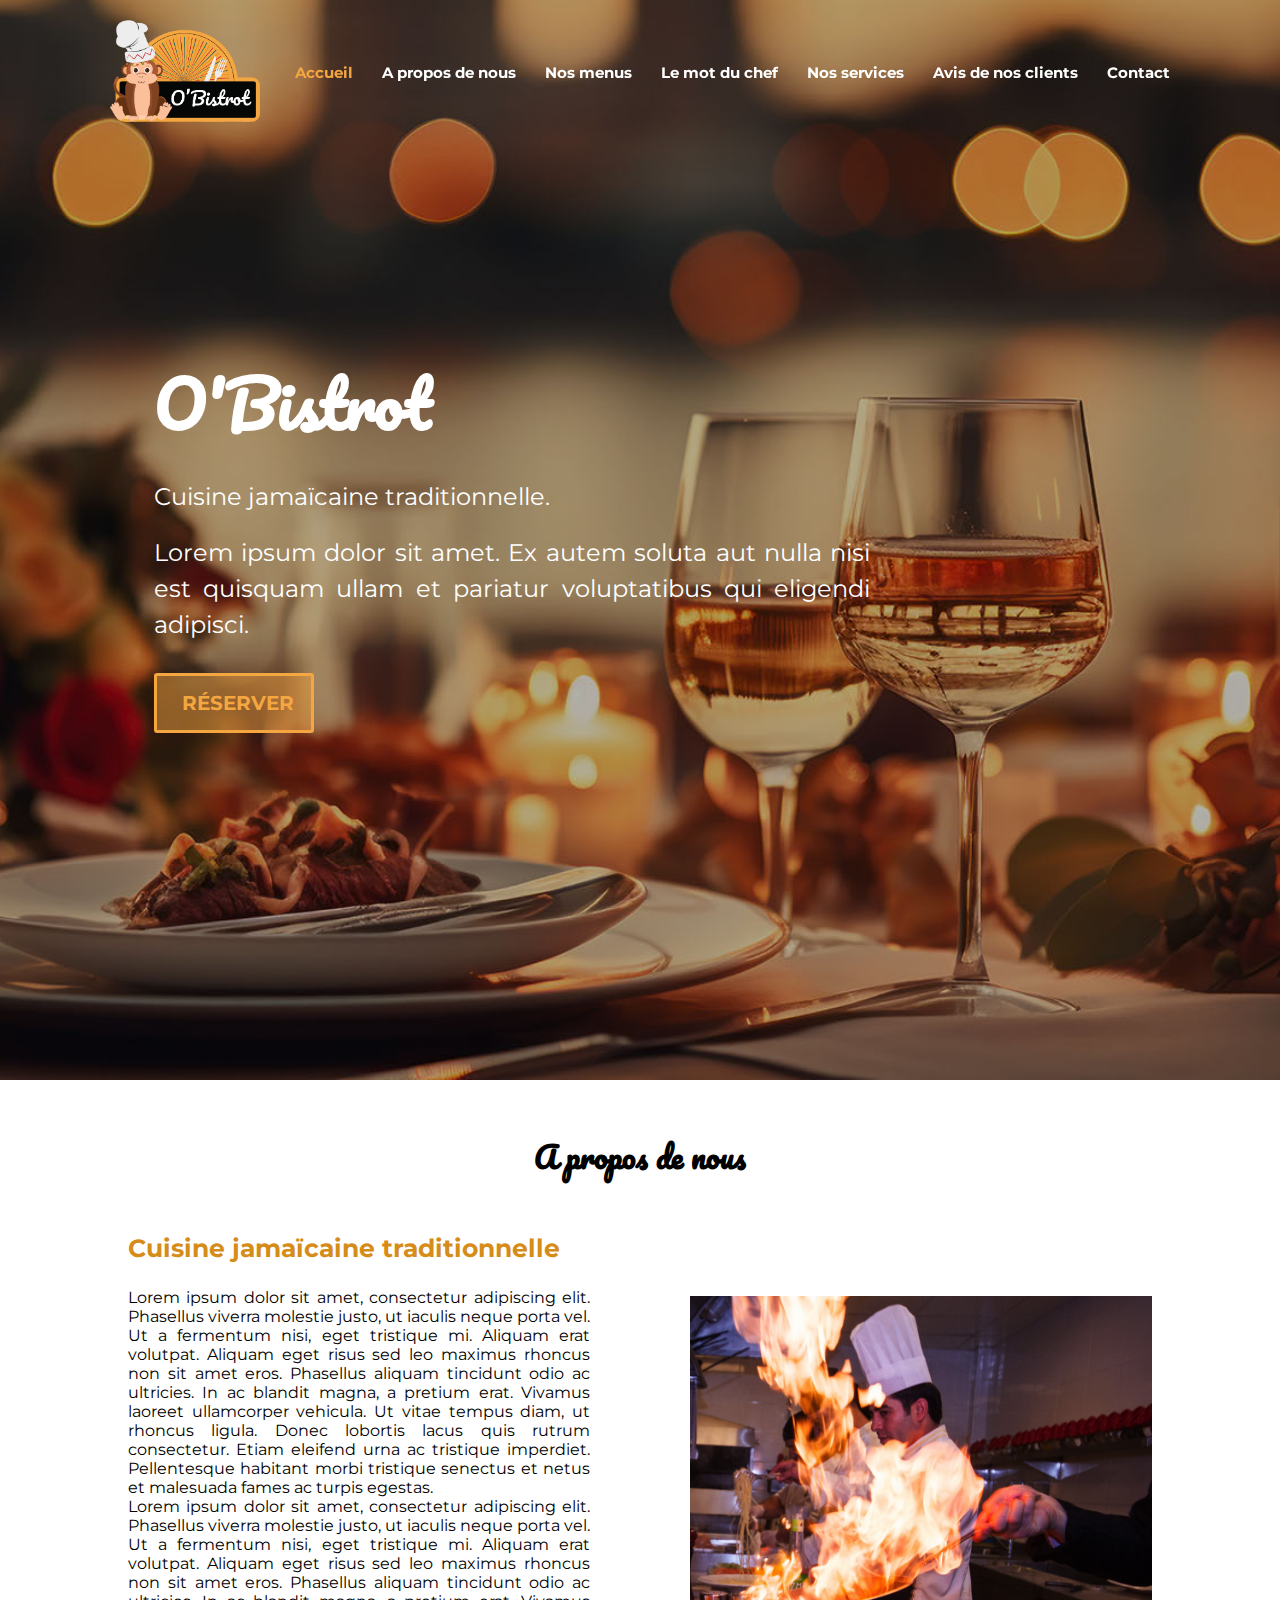
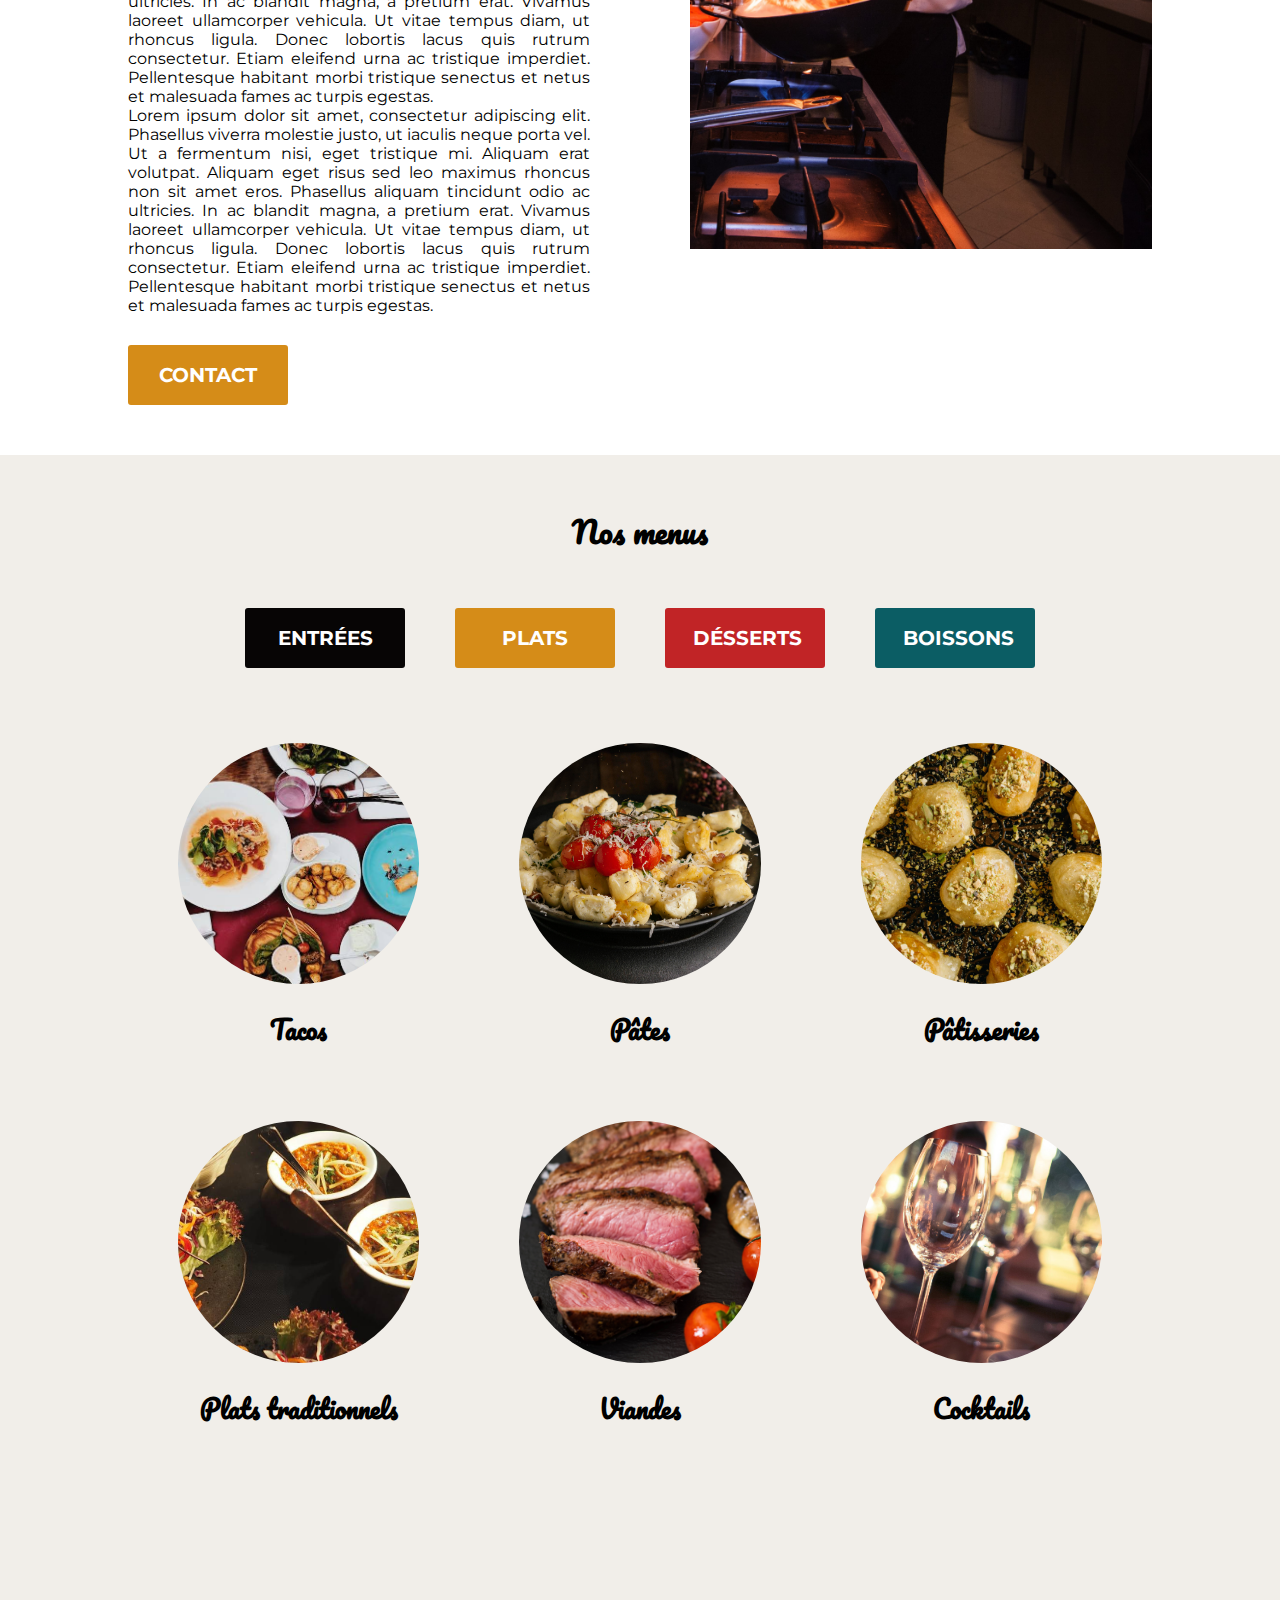
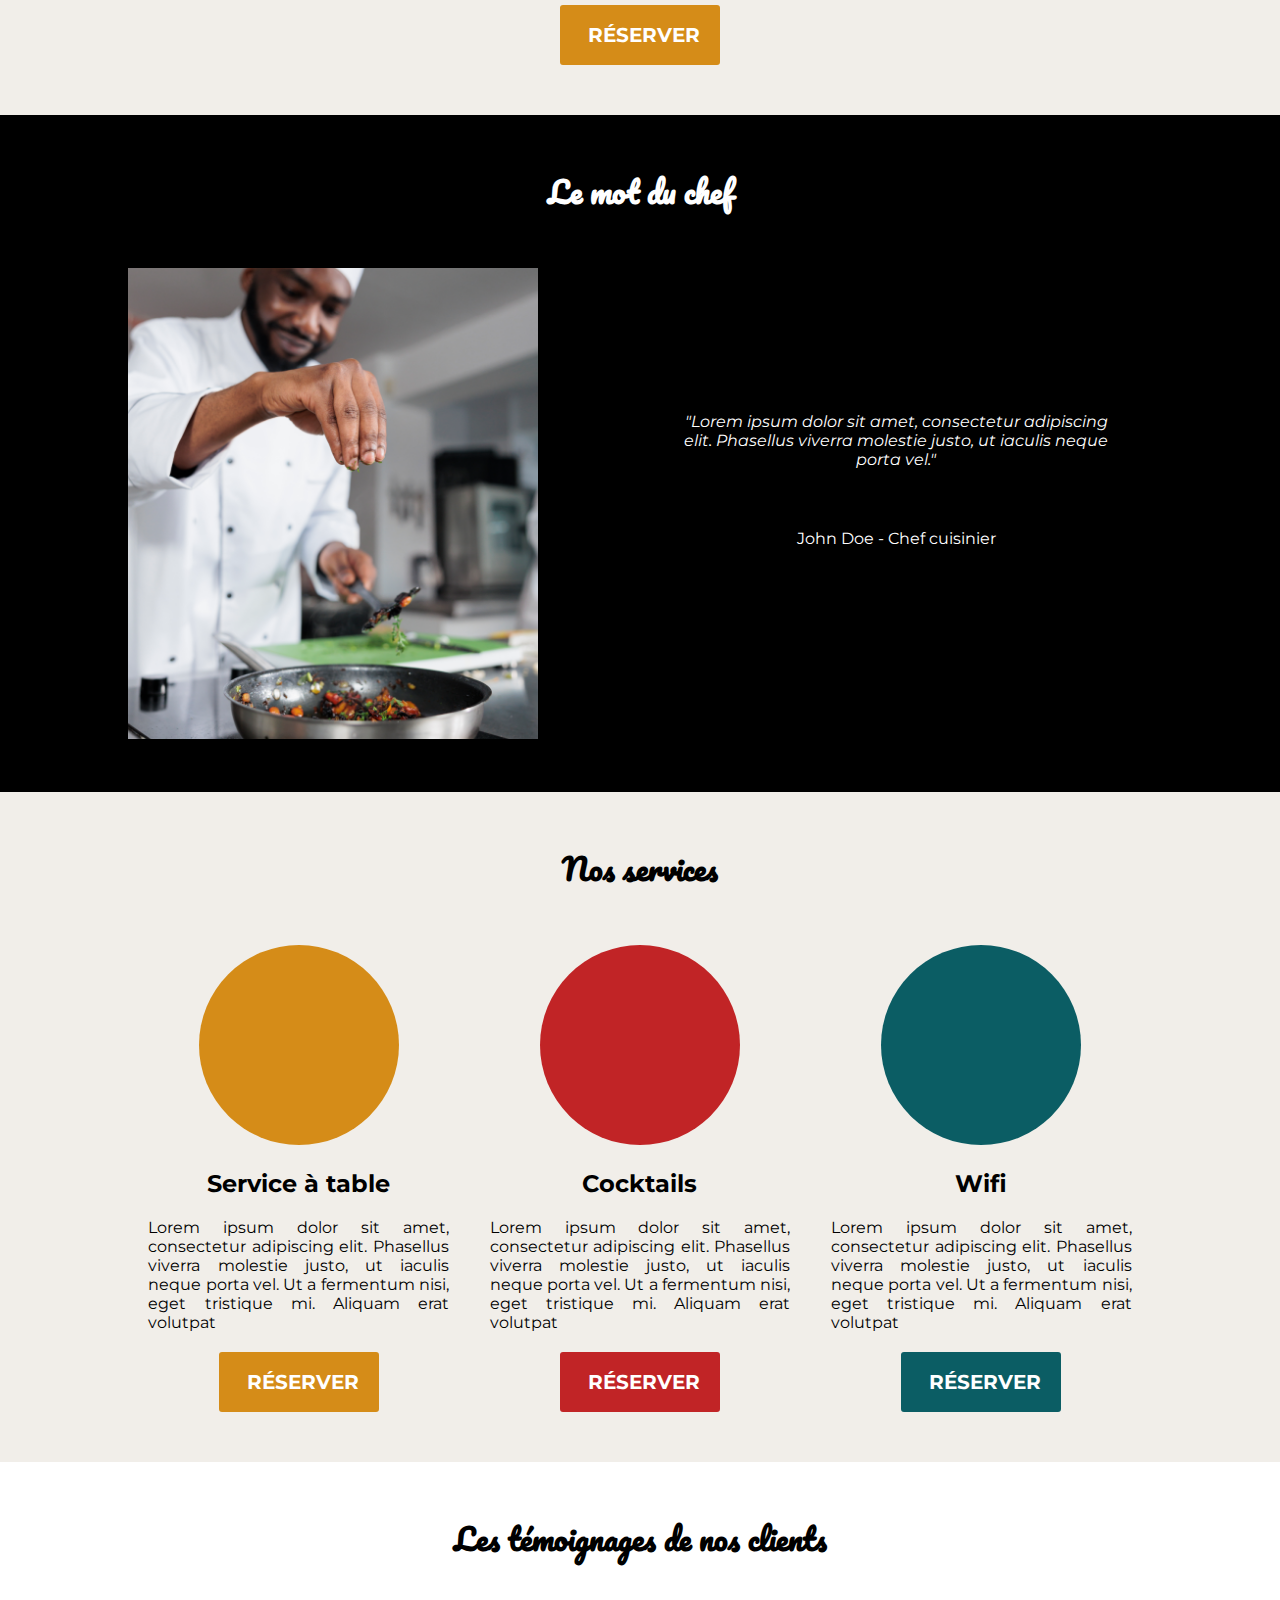
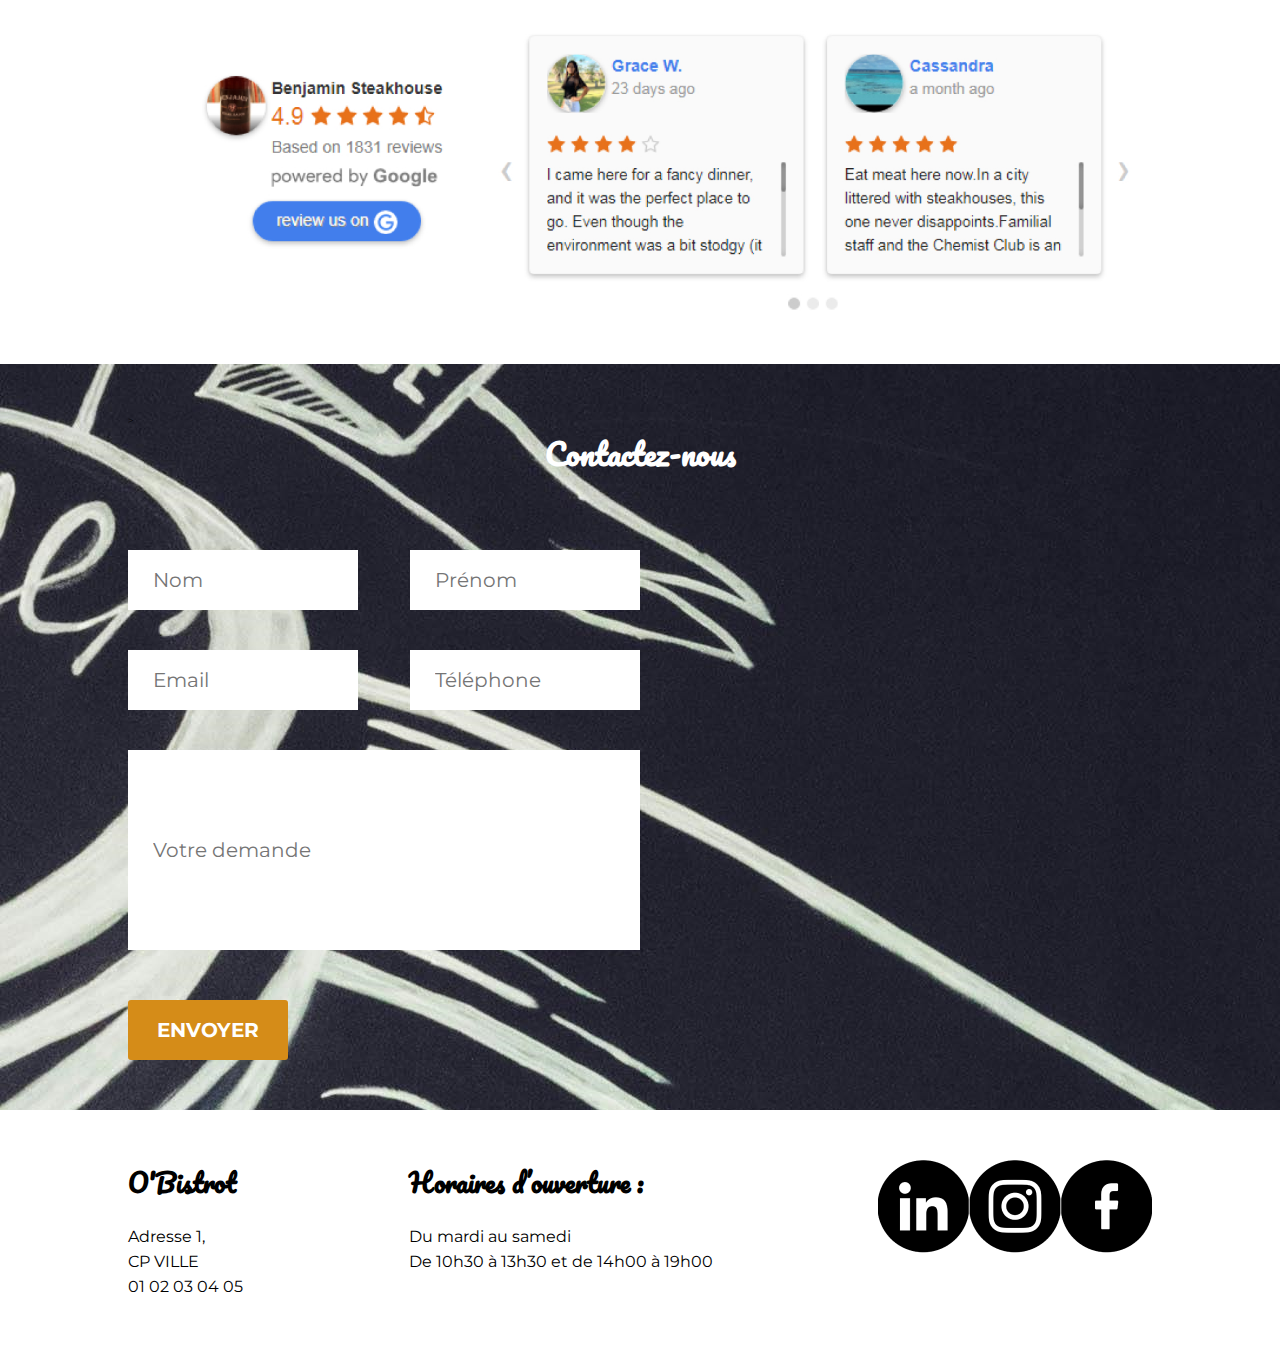
==== commit e2351dae: "update_hover" ====
--- a/index.html
+++ b/index.html
@@ -82,10 +82,10 @@
 
 		<!--Liens vers chaque menu-->
 		<div class="menu_choice">
-			<a href="html/menu_entrees.html" class="link_menu_button brown" id="menu_entree">Entrées</a>
-			<a href="html/menu_plats.html" class="link_menu_button orange" id="menu_plat">Plats</a>
-			<a href="html/menu_desserts.html" class="link_menu_button red" id="menu_dessert">Désserts</a>
-			<a href="html/menu_boissons.html" class="link_menu_button blue" id="menu_boisson">Boissons</a>
+			<a href="html/menu_entrees.html" class="custom_button brown" id="menu_entree">Entrées</a>
+			<a href="html/menu_plats.html" class="custom_button orange" id="menu_plat">Plats</a>
+			<a href="html/menu_desserts.html" class="custom_button red" id="menu_dessert">Désserts</a>
+			<a href="html/menu_boissons.html" class="custom_button blue" id="menu_boisson">Boissons</a>
 		</div>
 	
 		<!--Menu-->
@@ -161,7 +161,7 @@
 				<p>Lorem ipsum dolor sit amet, consectetur adipiscing elit. 
 				Phasellus viverra molestie justo, ut iaculis neque porta vel. 
 				Ut a fermentum nisi, eget tristique mi. Aliquam erat volutpat</p>
-				<a href="#contact" class="button orange">Réserver</a>
+				<a href="#contact" class="custom_button orange">Réserver</a>
 			</article>
 			<article>
 				<div class="i red_icon_bg"><i class="fa-solid fa-martini-glass-citrus"></i></div>
@@ -169,7 +169,7 @@
 				<p>Lorem ipsum dolor sit amet, consectetur adipiscing elit. 
 				Phasellus viverra molestie justo, ut iaculis neque porta vel. 
 				Ut a fermentum nisi, eget tristique mi. Aliquam erat volutpat</p>
-				<a href="#contact" class="button red">Réserver</a>
+				<a href="#contact" class="custom_button red">Réserver</a>
 			</article>
 			<article>
 				<div class="i blue_icon_bg"><i class="fa-solid fa-wifi"></i></div>
@@ -177,7 +177,7 @@
 				<p>Lorem ipsum dolor sit amet, consectetur adipiscing elit. 
 				Phasellus viverra molestie justo, ut iaculis neque porta vel. 
 				Ut a fermentum nisi, eget tristique mi. Aliquam erat volutpat</p>
-				<a href="#contact" class="button blue">Réserver</a>
+				<a href="#contact" class="custom_button blue">Réserver</a>
 			</article>
 		</div>
 
--- a/assets/css/style.css
+++ b/assets/css/style.css
@@ -275,7 +275,7 @@
 	font-weight: 400;
 }
 
-.link_menu_button{
+.custom_button{
     display: block;
     width: 16rem;
 	height: 6rem;
@@ -287,12 +287,6 @@
     font-weight: 700;
     border-radius: 3px;
     text-transform: uppercase;
-}
-
-.link_menu_button:hover{
-	background-color: white;
-	border: 3px solid white;
-	color: var(--light-orange);
 }
 
 /* Section menu détaillé*/
@@ -629,9 +623,9 @@
 }
 
 a.button:hover{
-    background-color: white;
-	border: 3px solid white;
-	color: var(--light-orange);
+    background-color: var(--light-orange);
+	border: 3px solid var(--orange);
+	color: white;
 }
 
 .brown{
@@ -639,19 +633,43 @@
 	background-color: var(--brown);
 }
 
+.brown:hover{
+	background-color: var(--light-brown);
+	border: 3px solid var(--brown);
+	color: var(--light-orange);
+}
+
 .orange{
 	border: 3px solid var(--orange);
 	background-color: var(--orange);
 }
 
+.orange:hover{
+	background-color: var(--light-orange);
+	border: 3px solid var(--orange);
+	color: var(--brown);
+}
+
 .red{
 	border: 3px solid var(--red);
 	background-color: var(--red);
 }
 
+.red:hover{
+	background-color: var(--light-red);
+	border: 3px solid var(--red);
+	color: var(--light-orange);
+}
+
 .blue{
 	border: 3px solid var(--blue);
 	background-color: var(--blue);
+}
+
+.blue:hover{
+	background-color: var(--light-blue);
+	border: 3px solid var(--blue);
+	color: var(--light-orange);
 }
 
 /*--Footer*/
@@ -759,7 +777,7 @@
 	width:100%;
 	}
 
-	.link_menu_button {
+	.custom_button {
 		padding: 1.5rem 1rem;
 	}
 
@@ -795,7 +813,7 @@
 		margin: 0;
 	}
 
-	.link_menu_button {
+	.custom_button {
 		width: 100%;
 		margin: 2rem 0;
 	}
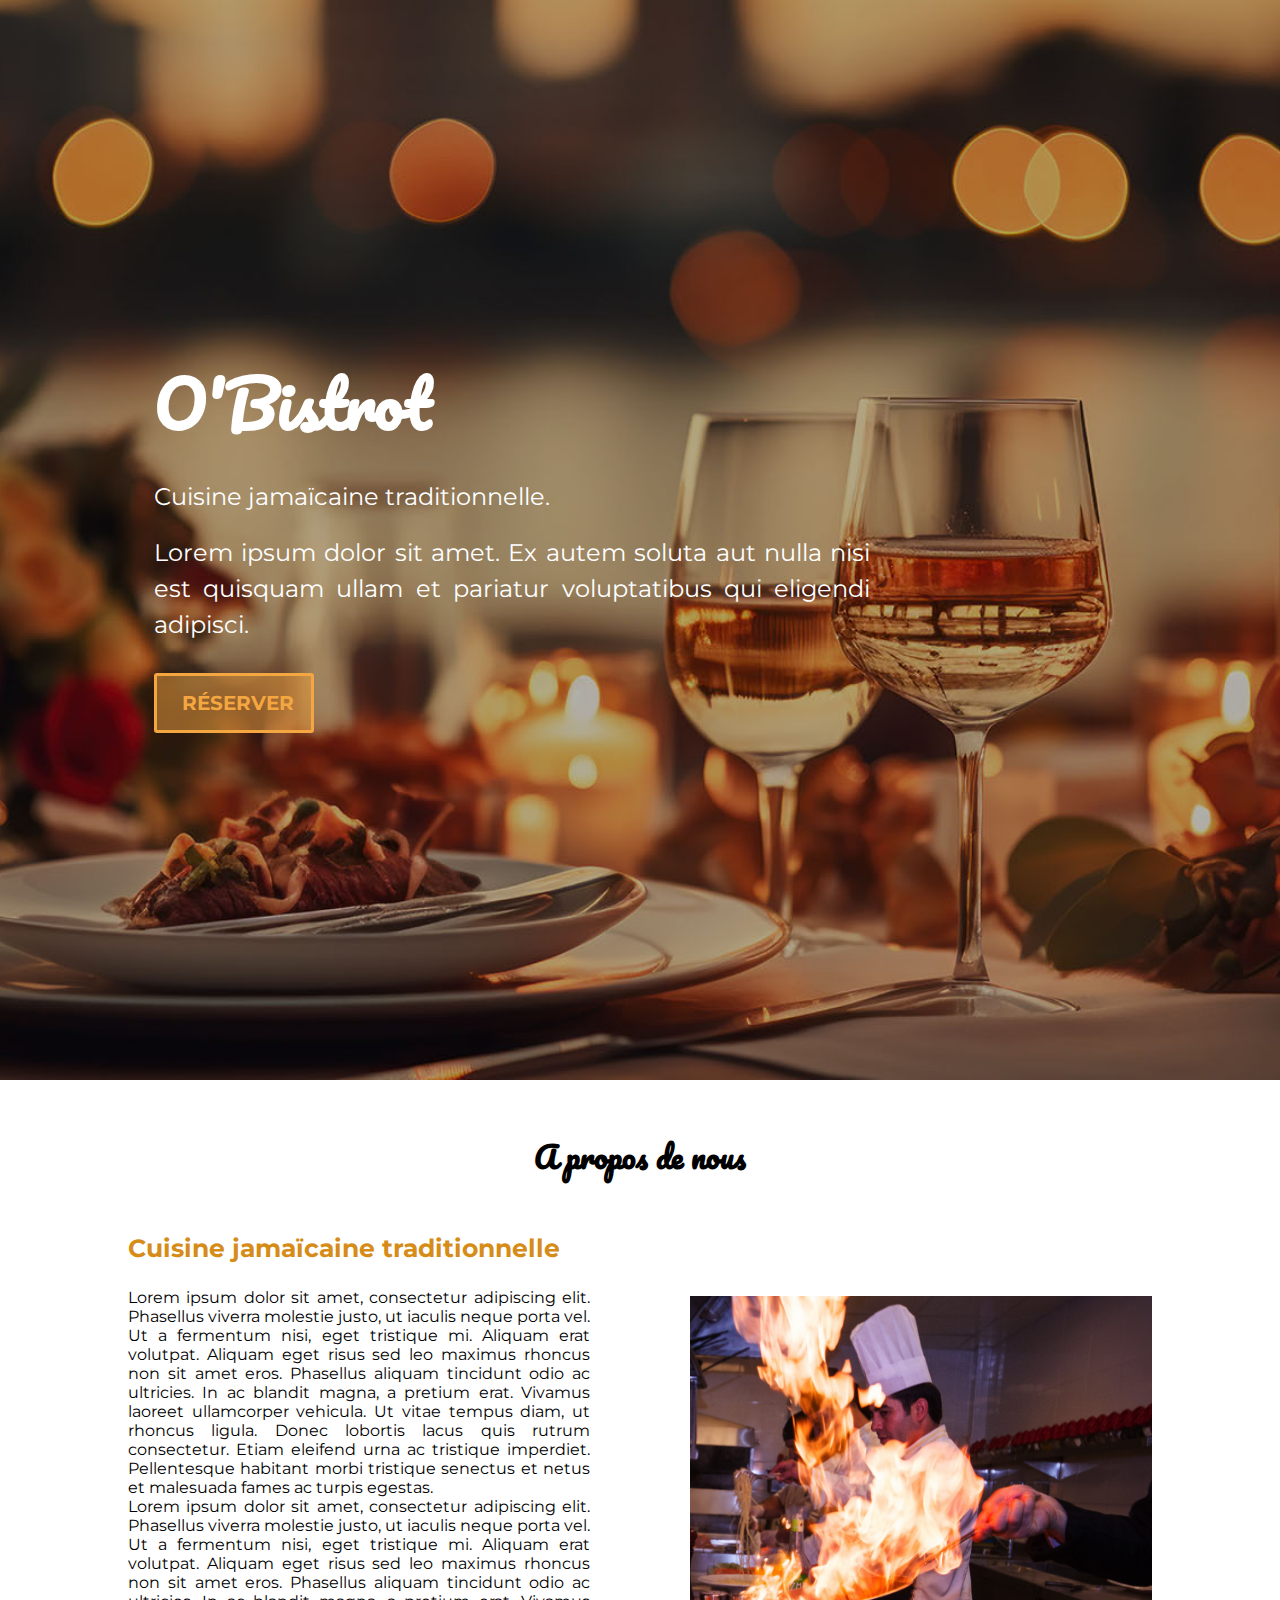
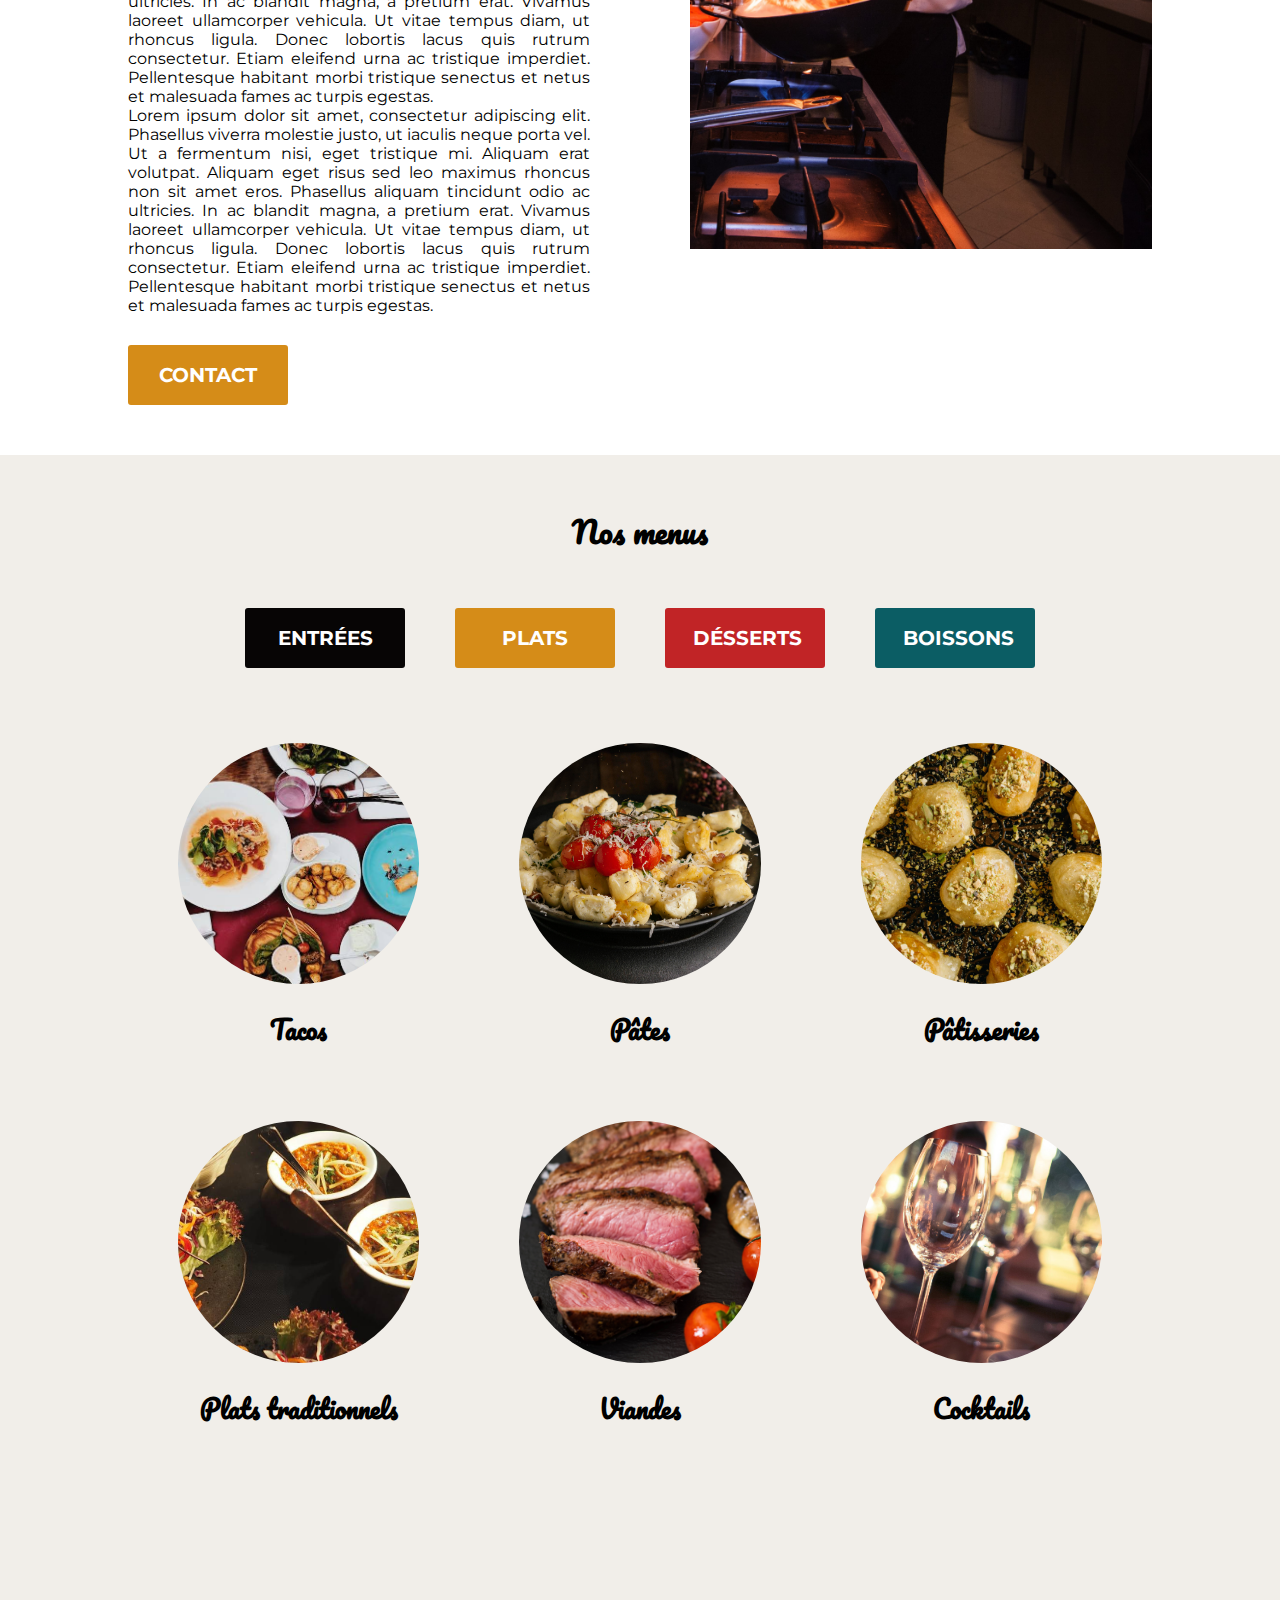
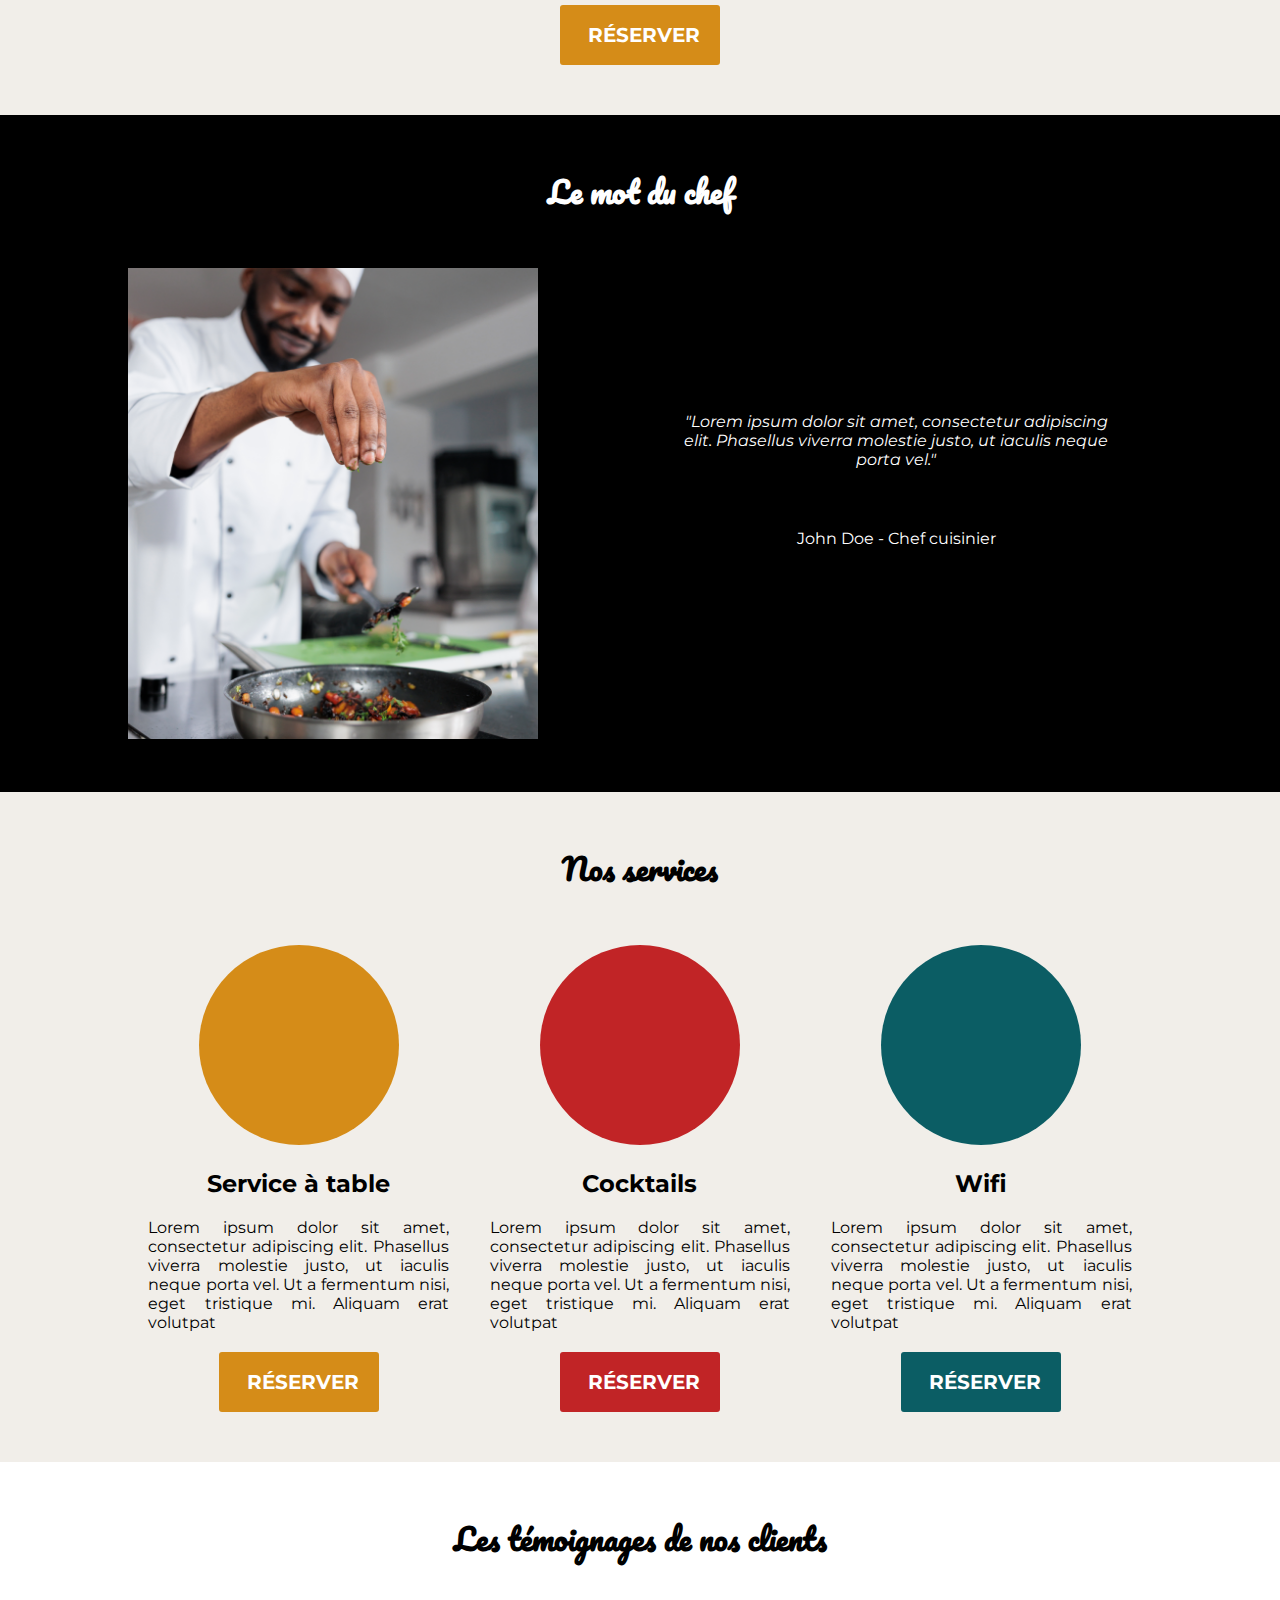
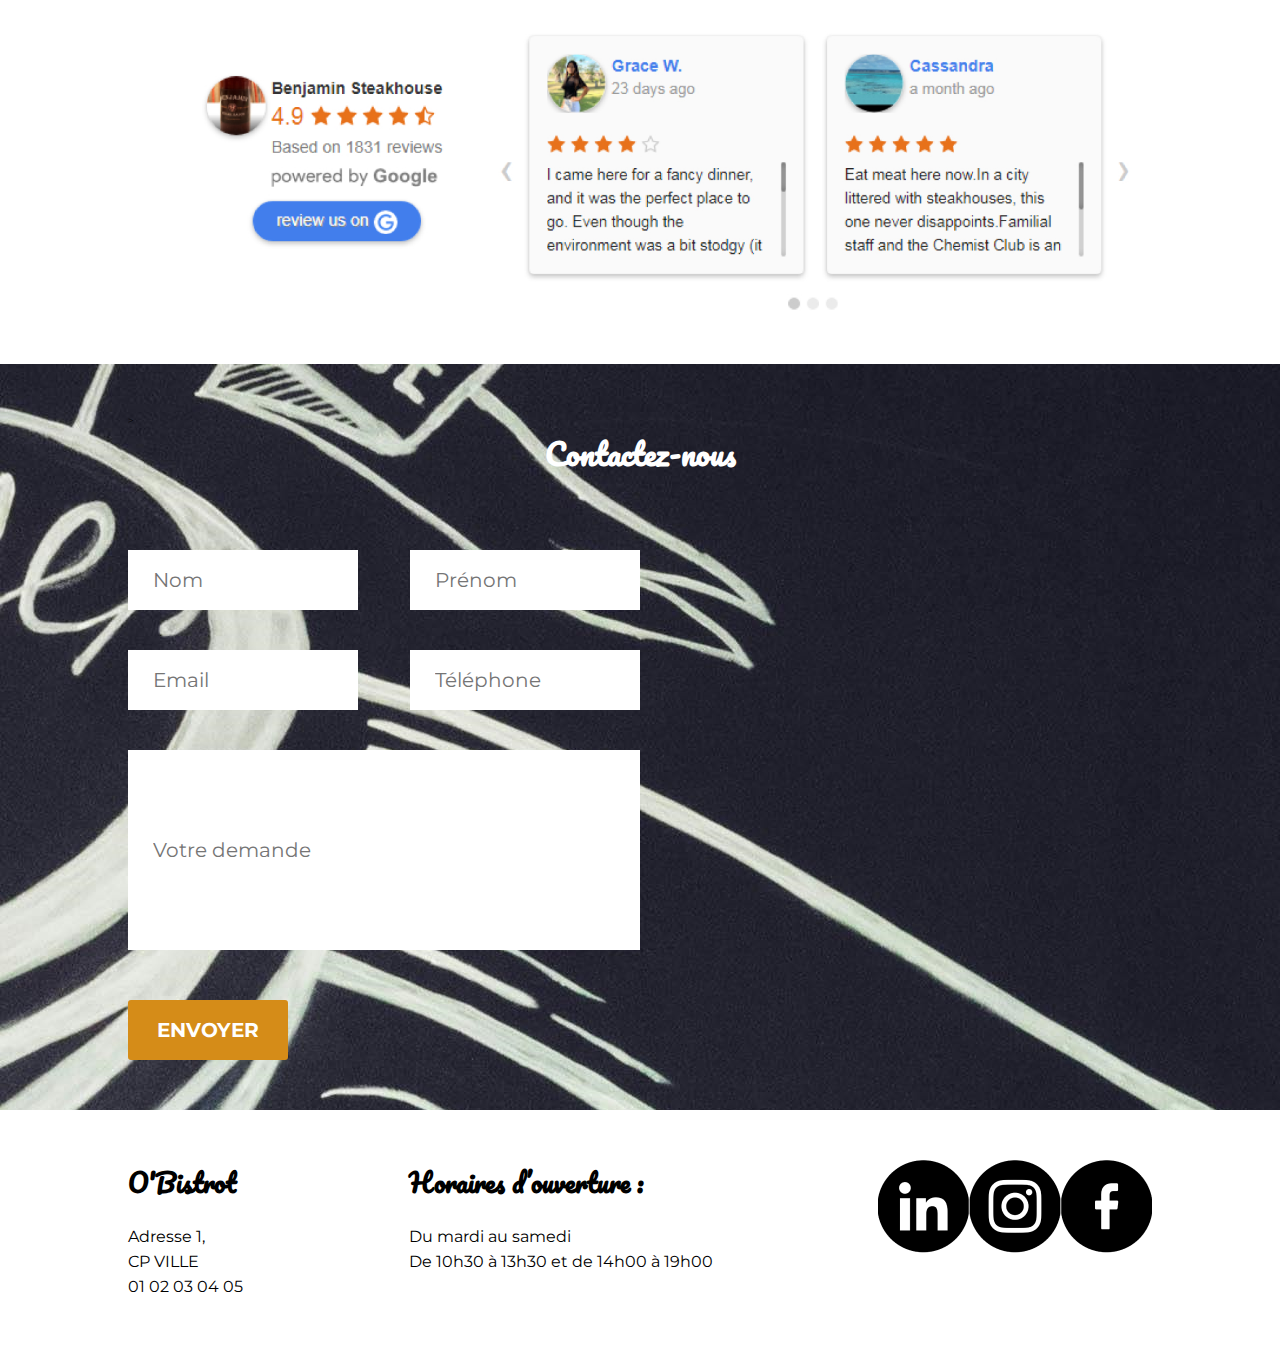
==== commit 0c06b205: "update_menu_burger" ====
--- a/index.html
+++ b/index.html
@@ -12,9 +12,9 @@
 
 	<!--Header-->
 	<header>
-        <nav class="flexbar" >
+        <nav class="flexbar" id="myTopnav">
             <a href="index.html"><img src="./assets/img/obistrot.png" alt="Logo O'Bistrot" title="logo du restaurant O'Bistrot" id="logo"><a href="index.html"></a>
-            <div>
+            <div class="main-navbar">
 				<a href="index.html#accueil" class="active">Accueil</a>
 				<a href="index.html#apropos">A propos de nous</a>
 				<a href="index.html#menus">Nos menus</a>
@@ -23,9 +23,12 @@
 				<a href="index.html#avis">Avis de nos clients</a>
 				<a href="index.html#contact">Contact</a>
             </div>
+			<a href="javascript:void(0);" class="icon" onclick="editNav()">
+				<i class="fa fa-bars"></i>
+			</a>
         </nav>
     </header>
-
+	    
 	<!--Section accueil-->
 	<section id="accueil" class="accueil">
 		<div class="accueil_section_text">
@@ -156,7 +159,7 @@
 		<!--Icôns-->
 		<div class="icon">
 			<article>
-				<div class="i orange_icon_bg"><i class="fa-solid fa-utensils"></i></div>
+				<div class="i orange_icon_bg"><i class="fa-solid fa-utensils customicon"></i></div>
 				<h3 class="icon_title">Service à table<br></h3>
 				<p>Lorem ipsum dolor sit amet, consectetur adipiscing elit. 
 				Phasellus viverra molestie justo, ut iaculis neque porta vel. 
@@ -232,14 +235,15 @@
 			</div>
 			<div class="footer_element">
 				<ul class="logos">
-					<li><a href="#" target="_blank"><img src="./assets/img/linkedin.png" alt="photo illustrative d'un plat traditionnel jamaïcain" title="photo illustrative d'un plat traditionnel jamaïcain"></a></li>
-					<li><a href="#" target="_blank"><img src="./assets/img/instagram.png" alt="photo illustrative d'un plat traditionnel jamaïcain" title="photo illustrative d'un plat traditionnel jamaïcain"></a></li>
-					<li><a href="#" target="_blank"><img src="./assets/img/facebook.png" alt="photo illustrative d'un plat traditionnel jamaïcain" title="photo illustrative d'un plat traditionnel jamaïcain"></a></li>
+					<li><a href="#" target="_blank"><img src="./assets/img/linkedin.png" alt="logo de Linkedin" title="logo de Linkedin"></a></li>
+					<li><a href="#" target="_blank"><img src="./assets/img/instagram.png" alt="logo d'Instagram" title="logo d'Instagram"></a></li>
+					<li><a href="#" target="_blank"><img src="./assets/img/facebook.png" alt="logo de Facebook" title="logo de Facebook"></a></li>
 				</ul>
 			</div>
 		</div>
 
 		<script src="assets/js/navbar.js"></script>
+		<script src="assets/js/editNav.js"></script>
 
 	</footer>
 </body>
--- a/assets/css/style.css
+++ b/assets/css/style.css
@@ -51,13 +51,21 @@
 }
 
 .anim-nav {
-    background-color: rgba(7,5,5, 0.6);
+    background-color: rgba(7,5,5,1);
     color: white;
 }
 
 .flexbar{
 	display: flex;
 	width: 192rem;
+}
+
+.flexbar a.active {
+	color: var(--light-orange);
+  }
+  
+.flexbar .icon {
+	display: none;
 }
 
 nav {
@@ -260,6 +268,13 @@
 	object-fit: cover;
 	width:100%;
 	border-radius: 50%;
+	transition: transform .1s;
+}
+
+.menu_article img:hover{
+	-ms-transform: scale(1.1); 
+	-webkit-transform: scale(1.1);
+	transform: scale(1.1);
 }
 
 .menu_titles h3{
@@ -303,6 +318,13 @@
 	border-radius: 50%;
 	width: 25%;
 	margin: 5rem;
+	transition: transform .1s;
+}
+
+.image-card:hover{
+	-ms-transform: scale(1.1); 
+	-webkit-transform: scale(1.1);
+	transform: scale(1.1);
 }
 
 .card_text {
@@ -441,15 +463,6 @@
 	padding: 10rem;
 }
 
-.icon article  div i{
-	font-size: 8rem;
-	color: var(--brown);
-}
-
-.icon article  div i:hover{
-	color: var(--light-orange);
-}
-
 .icon_title{
 	margin-top: 2.4rem;
 	font-size: 2.4rem;
@@ -464,16 +477,42 @@
 	text-align: justify;
 }
 
-.orange_icon_bg{
+.icon article  div i{
+	font-size: 8rem;
+	color: white;
+	padding: 10rem
+}
+
+.icon article  div i:hover{
+	color: var(--light-orange);
+}
+
+.icon article  .customicon:hover{
+	color: var(--brown);
+}
+
+.orange_icon_bg {
 	background-color: var(--orange);
+}
+
+.orange_icon_bg:hover{
+	background-color: var(--light-orange);
 }
 
 .red_icon_bg{
 	background-color: var(--red);
 }
 
+.red_icon_bg:hover{
+	background-color: var(--light-red);
+}
+
 .blue_icon_bg{
 	background-color: var(--blue);
+}
+
+.blue_icon_bg:hover{
+	background-color: var(--light-blue);
 }
 
 /*Section avis*/
@@ -719,13 +758,55 @@
 
 /* --- Responsive --- */
 
+
+
 /* --- Tablettes--- */
+
+@media screen and (max-width: 1280px){
+	.flexbar a {display: none;}
+	.flexbar a.icon {
+		display: flex;
+        color: white;
+        justify-content: flex-end;
+	}
+
+	.flexbar a.icon.active {
+	  display: flex;
+	  color: var(--light-orange);
+	  justify-content: flex-end;
+	}
+
+	.flexbar.responsive {
+	  position: relative;
+	  justify-content: flex-start;
+	  flex-direction: column;
+	  align-items: flex-start;
+	}
+
+	.flexbar.responsive .icon {
+	  position: absolute;
+	  right: 0;
+	  top: 0;
+	}
+
+	.flexbar.responsive a {
+	  float: none;
+	  display: block;
+	  text-align: left;
+	  margin: 0 0 1.5rem 0;
+	}
+
+	#logo {
+		width: 8rem;
+	}
+
+	header {
+		padding: 5rem 10%;
+		text-align: end;
+	}
+}
+
 @media screen and (max-width: 1080px){
-
-	header {
-		padding: 2rem 5rem;
-	}
-
 	.accueil_section_text {
 		padding: 0;
 		margin: 30% 10%;
@@ -898,8 +979,12 @@
 
 /* --- Smartphones --- */
 @media screen and (max-width: 780px){
-	.flexbar {
-		flex-direction: column;
+	.flexbar a.icon {
+        text-align: end;
+	}
+
+	.flexbar a.icon.active {
+		text-align: end;
 	}
 
 	nav div a {
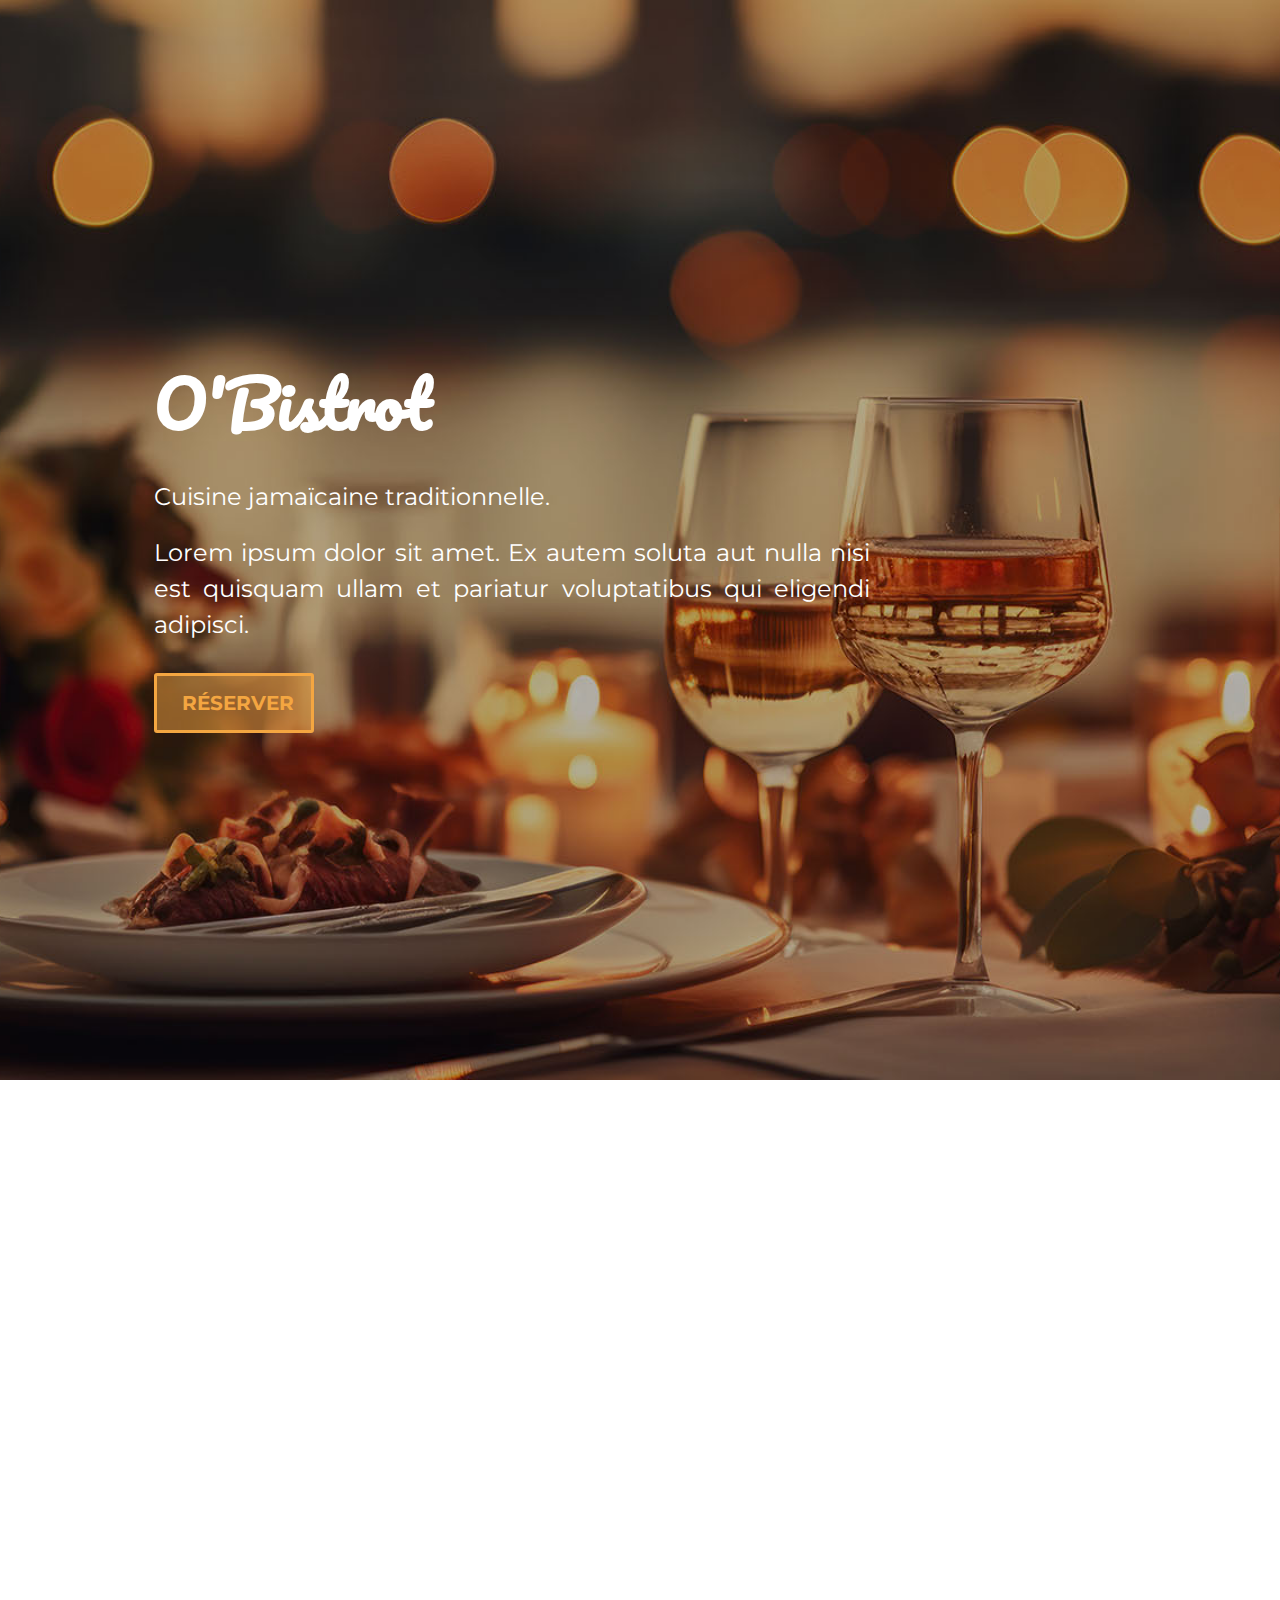
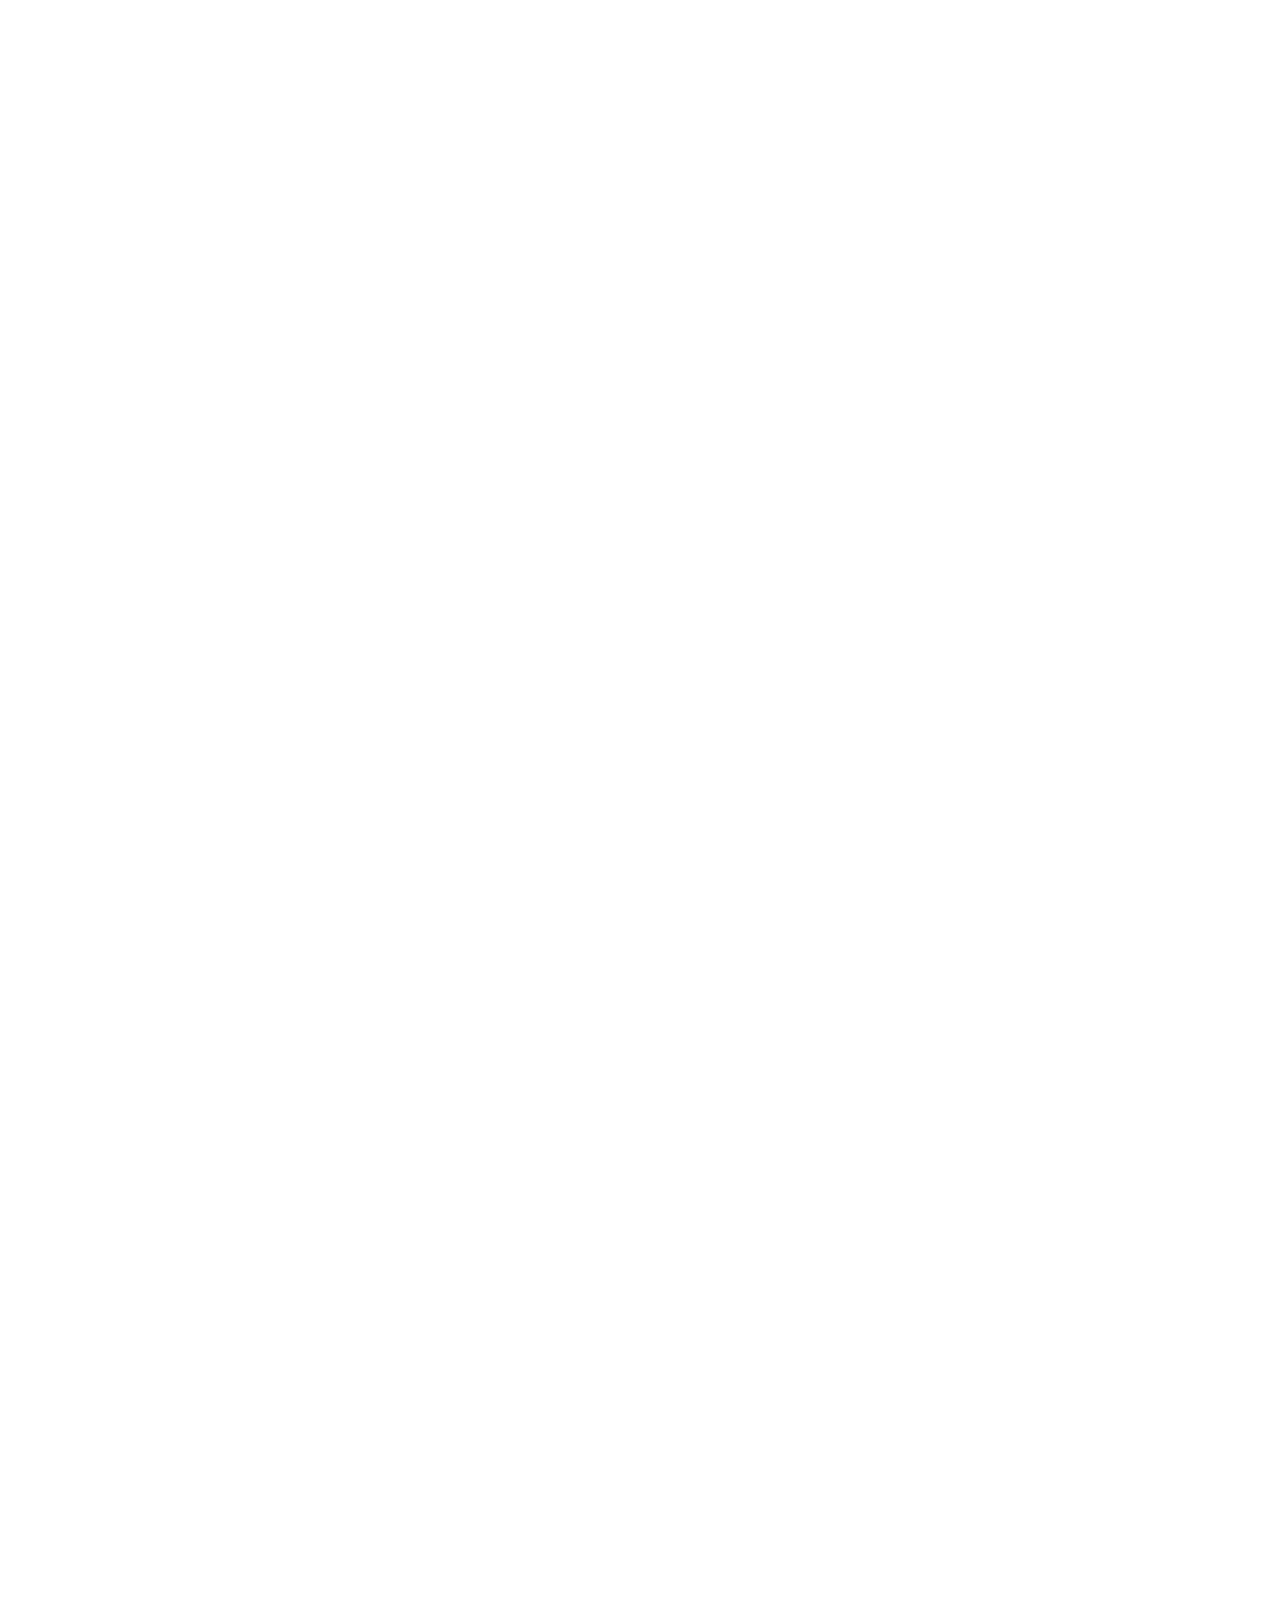
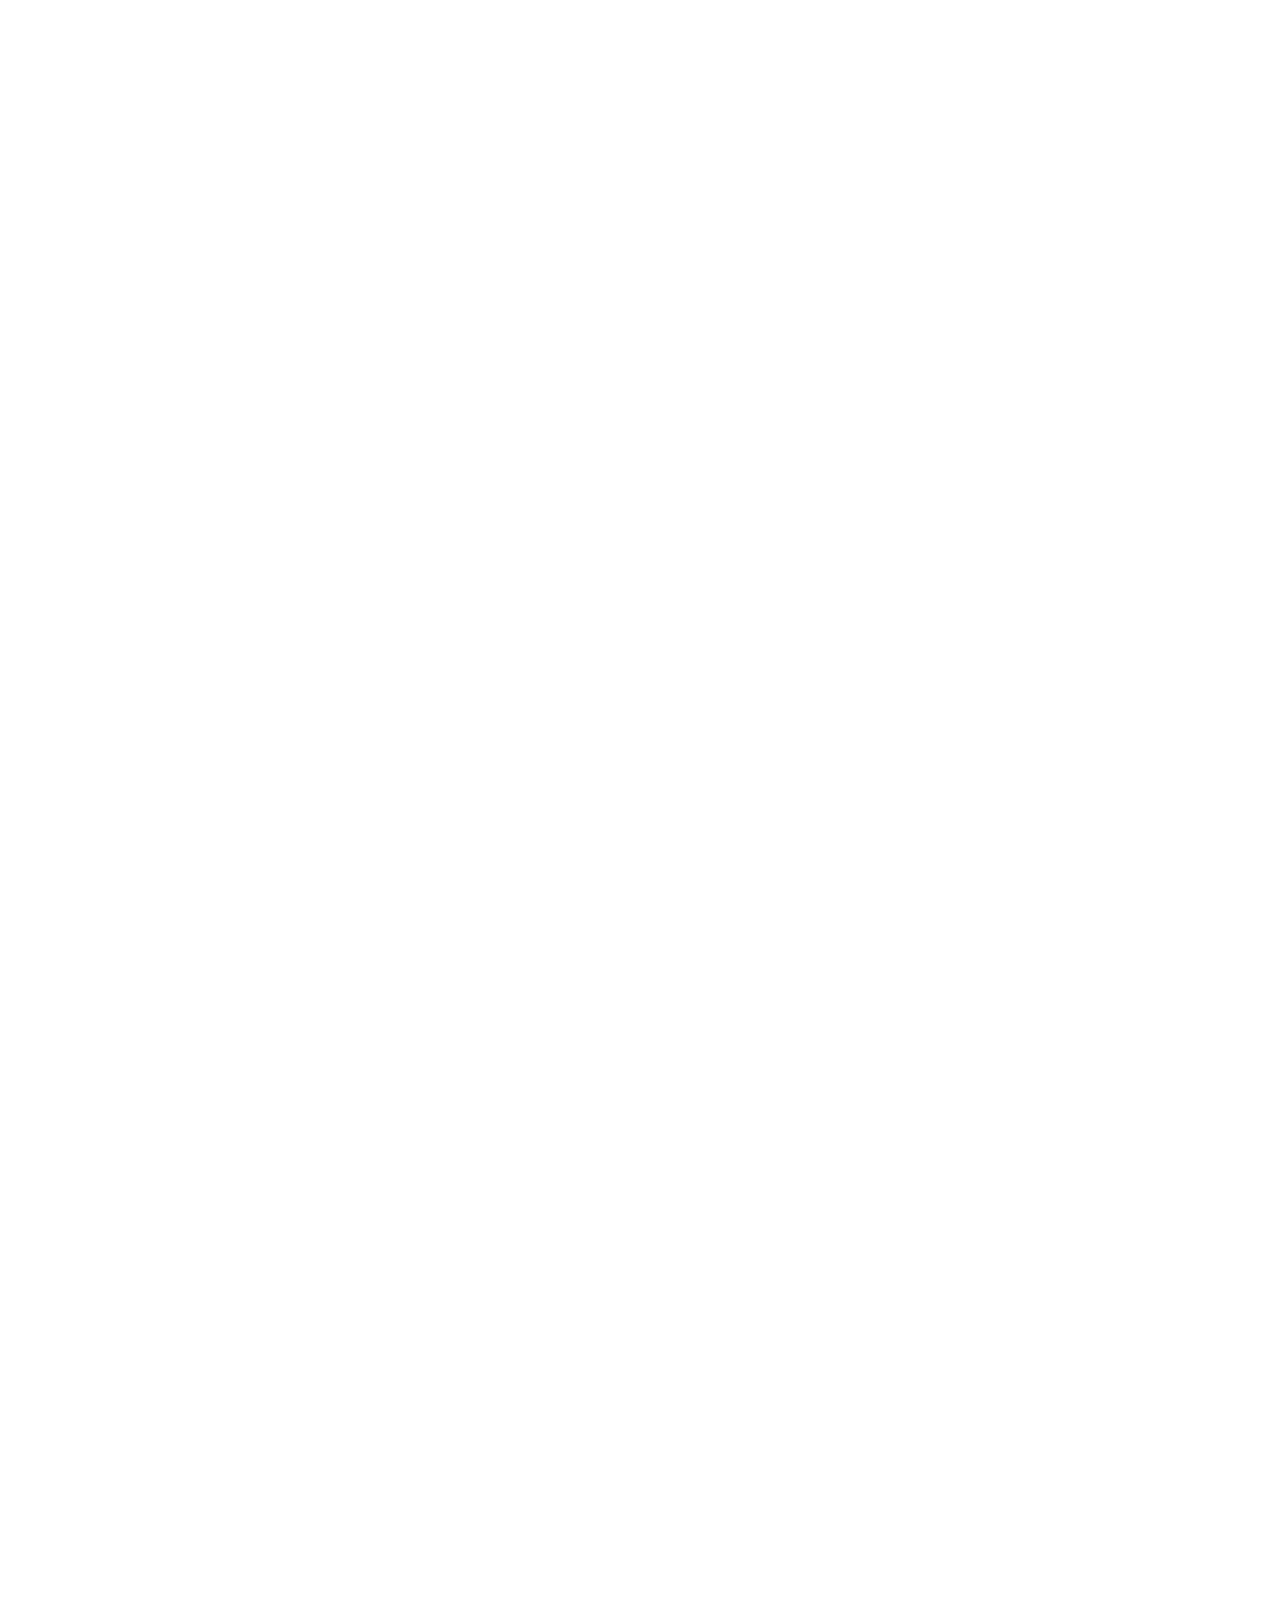
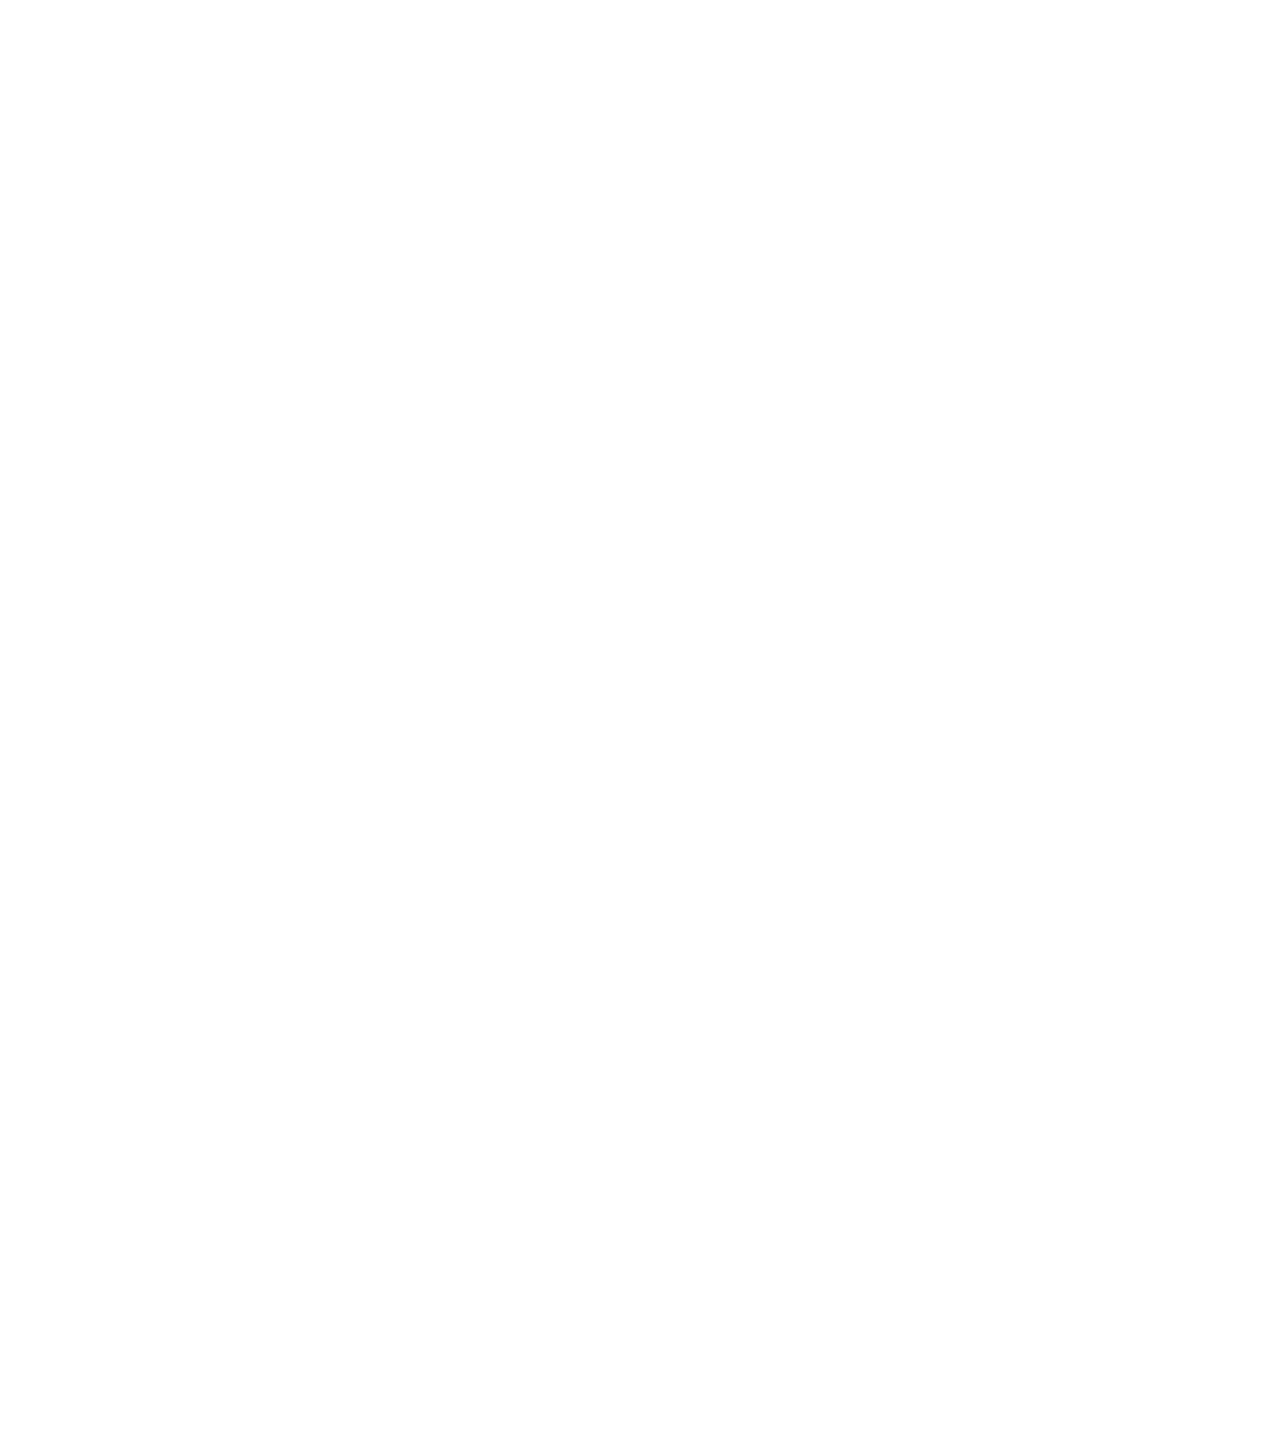
==== commit e64b4d36: "update aos" ====
--- a/index.html
+++ b/index.html
@@ -6,6 +6,7 @@
 	<title>O'Bistrot</title>
 	<link rel="stylesheet" href="https://cdnjs.cloudflare.com/ajax/libs/font-awesome/6.5.1/css/all.min.css" integrity="sha512-DTOQO9RWCH3ppGqcWaEA1BIZOC6xxalwEsw9c2QQeAIftl+Vegovlnee1c9QX4TctnWMn13TZye+giMm8e2LwA==" crossorigin="anonymous" referrerpolicy="no-referrer">
 	<link rel="stylesheet" href="assets/css/style.css">
+	<link href="https://unpkg.com/aos@2.3.1/dist/aos.css" rel="stylesheet">
 	<link rel="icon" type="image/png" href="./assets/img/obistrot.png">
 </head>
 <body>
@@ -30,17 +31,17 @@
     </header>
 	    
 	<!--Section accueil-->
-	<section id="accueil" class="accueil">
-		<div class="accueil_section_text">
-			<h1>O'Bistrot</h1>
-			<p>Cuisine jamaïcaine traditionnelle.</p>
-			<p>Lorem ipsum dolor sit amet. Ex autem soluta aut nulla nisi est quisquam ullam et pariatur voluptatibus qui eligendi adipisci.</p>
-			<a href="#contact" class="button">Réserver</a>
-		</div>
+	<section id="accueil" class="accueil" data-aos="fade-up">
+			<div class="accueil_section_text">
+				<h1>O'Bistrot</h1>
+				<p>Cuisine jamaïcaine traditionnelle.</p>
+				<p>Lorem ipsum dolor sit amet. Ex autem soluta aut nulla nisi est quisquam ullam et pariatur voluptatibus qui eligendi adipisci.</p>
+				<a href="#contact" class="button">Réserver</a>
+			</div>
 	</section>
 
 	<!--Section A propos-->
-	<section id="apropos" class="apropos">
+	<section id="apropos" class="apropos" data-aos="fade-up">
 		<div class="apropos_section_title">
 			<h2>A propos de nous</h2>
 		</div>
@@ -70,7 +71,7 @@
 		</div>
 	
 		<!--A propos photo-->
-		<div class="apropos_section_photo">
+		<div class="apropos_section_photo" data-aos="flip-left">
 			<img src="./assets/img/life-style.jpg" alt="photo du cuisinier d'O'Bistrot" title="photo du cuisinier d'O'Bistrot">
 		</div>
 
@@ -78,7 +79,7 @@
 	</section>
 	
 	<!--Section menu -->
-	<section id="menus" class="menu">
+	<section id="menus" class="menu" data-aos="fade-up">
 		<div class="menu_section_text">
 			<h2>Nos menus</h2>
 		</div>
@@ -134,7 +135,7 @@
 	</section>
 
 	<!--Section le mot du chef-->
-	<section id="citation" class="citation">
+	<section id="citation" class="citation" data-aos="fade-up">
 		<div class="citation_section_title">
 			<h2>Le mot du chef</h2>
 		</div>
@@ -151,14 +152,14 @@
 	</section>
 
 	<!--Services section -->
-	<section id="services" class="services">
+	<section id="services" class="services" data-aos="fade-up">
 		<div class="services_section_text">
 			<h2>Nos services</h2>
 		</div>
 
 		<!--Icôns-->
 		<div class="icon">
-			<article>
+			<article data-aos="flip-left">
 				<div class="i orange_icon_bg"><i class="fa-solid fa-utensils customicon"></i></div>
 				<h3 class="icon_title">Service à table<br></h3>
 				<p>Lorem ipsum dolor sit amet, consectetur adipiscing elit. 
@@ -166,7 +167,7 @@
 				Ut a fermentum nisi, eget tristique mi. Aliquam erat volutpat</p>
 				<a href="#contact" class="custom_button orange">Réserver</a>
 			</article>
-			<article>
+			<article data-aos="flip-left">
 				<div class="i red_icon_bg"><i class="fa-solid fa-martini-glass-citrus"></i></div>
 				<h3 class="icon_title">Cocktails</h3>
 				<p>Lorem ipsum dolor sit amet, consectetur adipiscing elit. 
@@ -174,7 +175,7 @@
 				Ut a fermentum nisi, eget tristique mi. Aliquam erat volutpat</p>
 				<a href="#contact" class="custom_button red">Réserver</a>
 			</article>
-			<article>
+			<article data-aos="flip-left">
 				<div class="i blue_icon_bg"><i class="fa-solid fa-wifi"></i></div>
 				<h3 class="icon_title">Wifi</h3>
 				<p>Lorem ipsum dolor sit amet, consectetur adipiscing elit. 
@@ -187,7 +188,7 @@
 	</section>
 
 	<!--Section avis-->
-	<section id="avis" class="avis">
+	<section id="avis" class="avis" data-aos="fade-up">
 		<div class="avis_section_title">
 			<h2>Les témoignages de nos clients</h2>
 		</div>
@@ -198,7 +199,7 @@
 	</section>
 
 	<!--Contact section-->
-	<section id="contact" class="contact">
+	<section id="contact" class="contact" data-aos="fade-up">
 		<div class="contact_section_text"></div>>
 			<h2>Contactez-nous</h2>
 		</div>
@@ -217,7 +218,7 @@
 
 	<!-- Footer -->
 	<footer>
-		<div class="footer">
+		<div class="footer" data-aos="fade-up">
 			<div class="footer_element">
 				<h4>O'Bistrot</h4>
 				<ul>
@@ -242,9 +243,11 @@
 			</div>
 		</div>
 
+		<script src="https://unpkg.com/aos@2.3.1/dist/aos.js"></script>
 		<script src="assets/js/navbar.js"></script>
 		<script src="assets/js/editNav.js"></script>
 
 	</footer>
+	<script>AOS.init();</script>
 </body>
 </html>